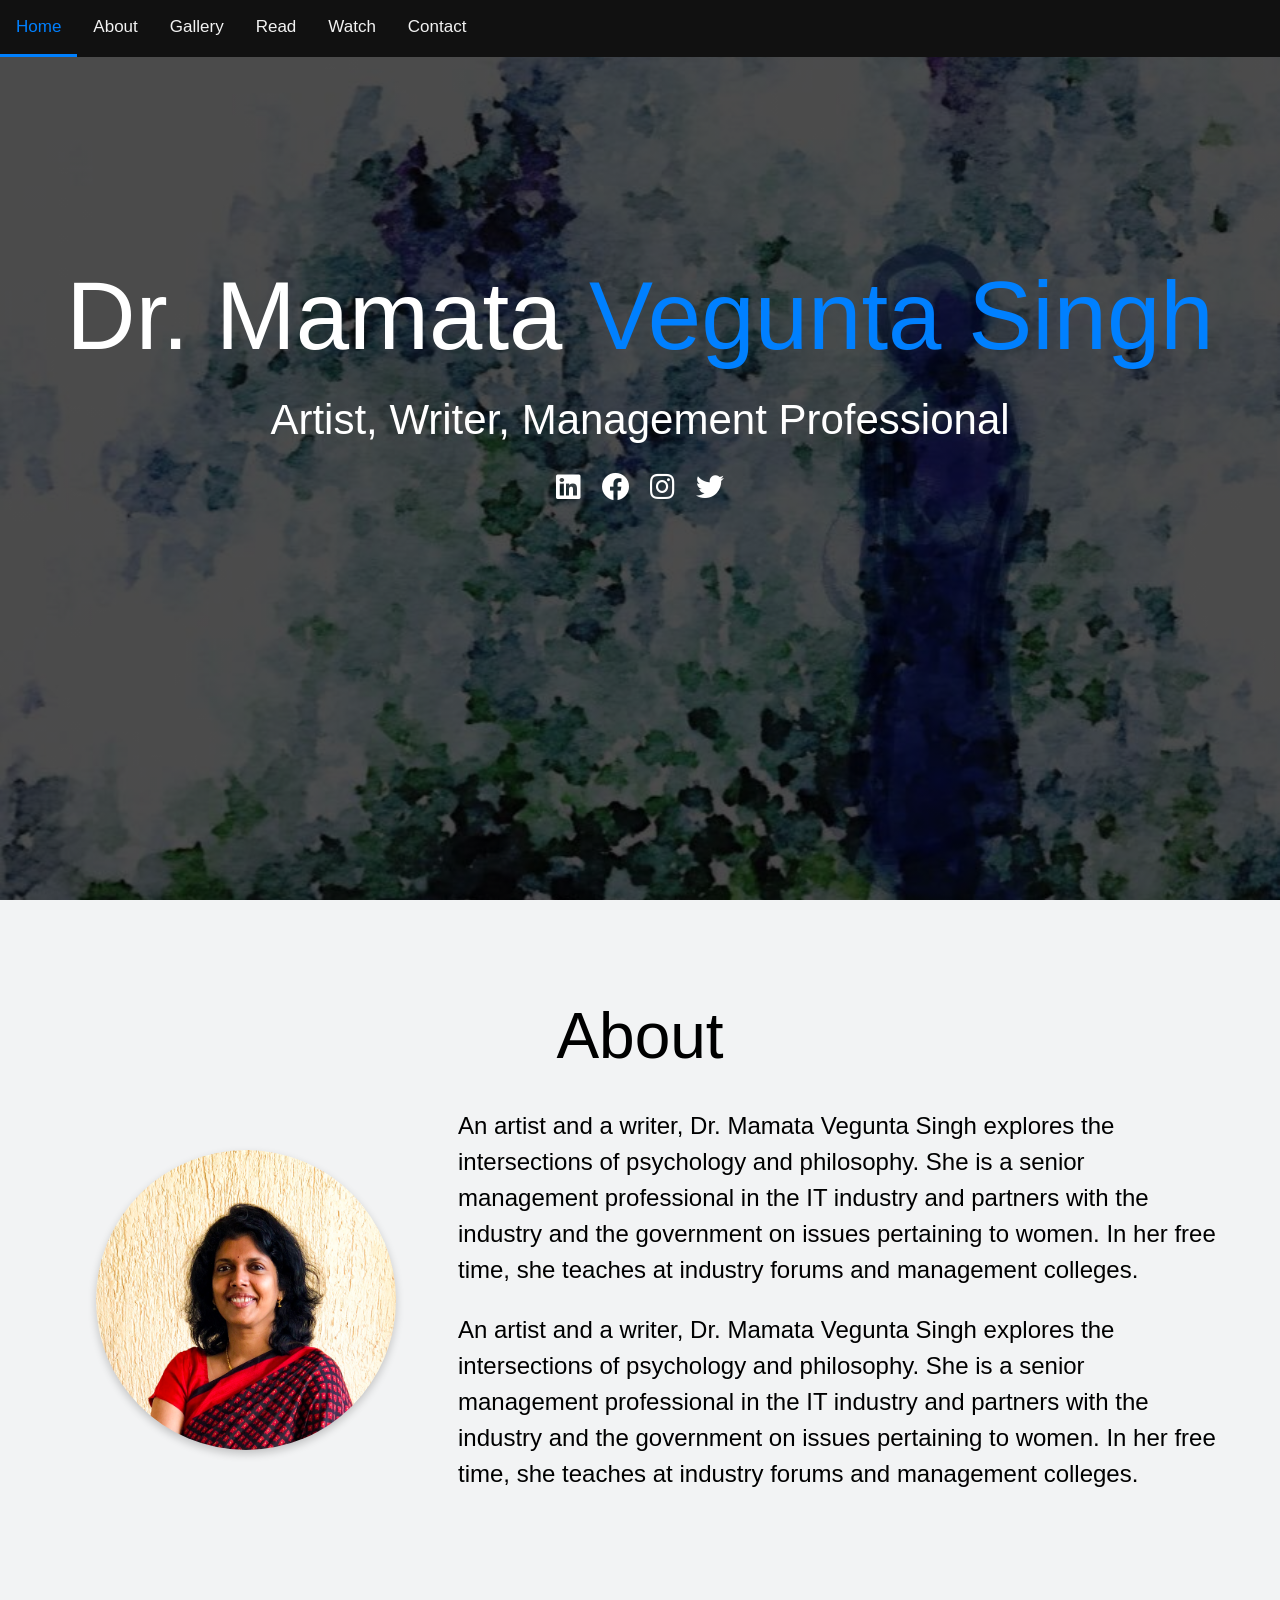
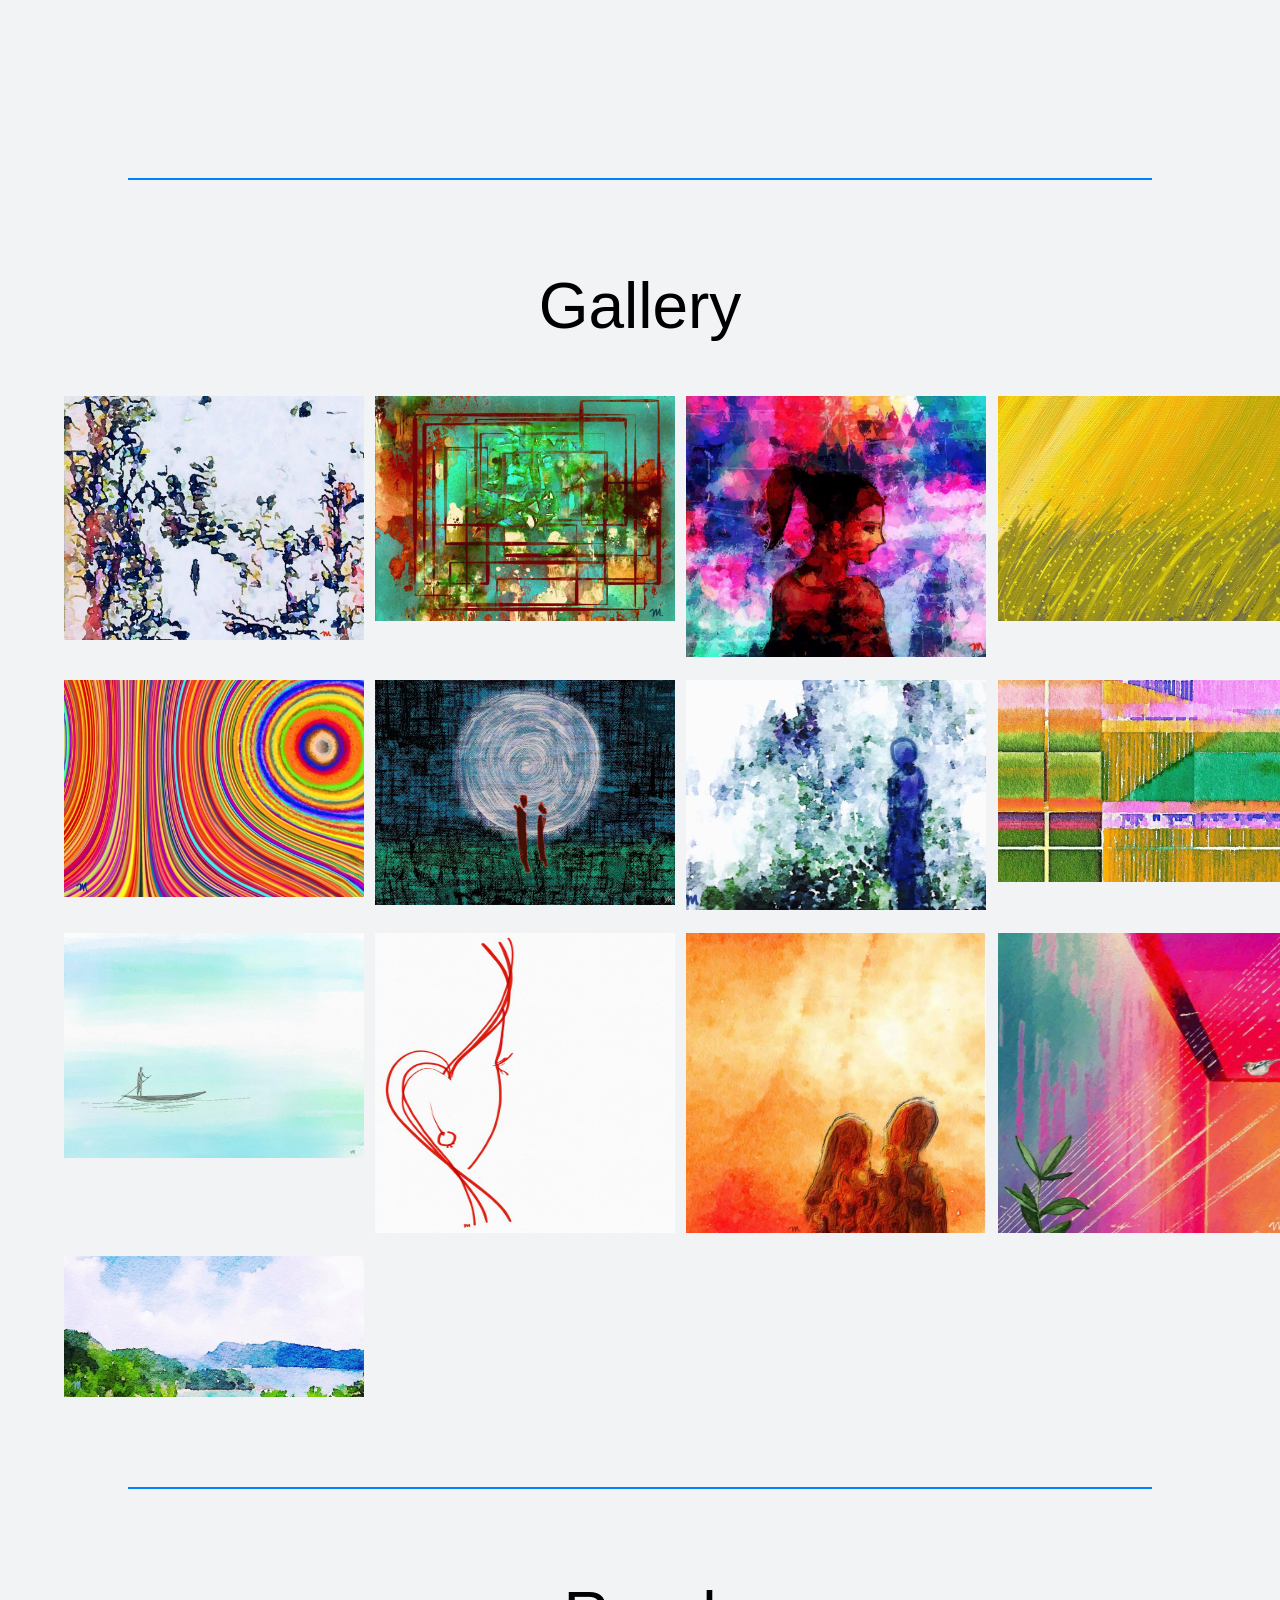
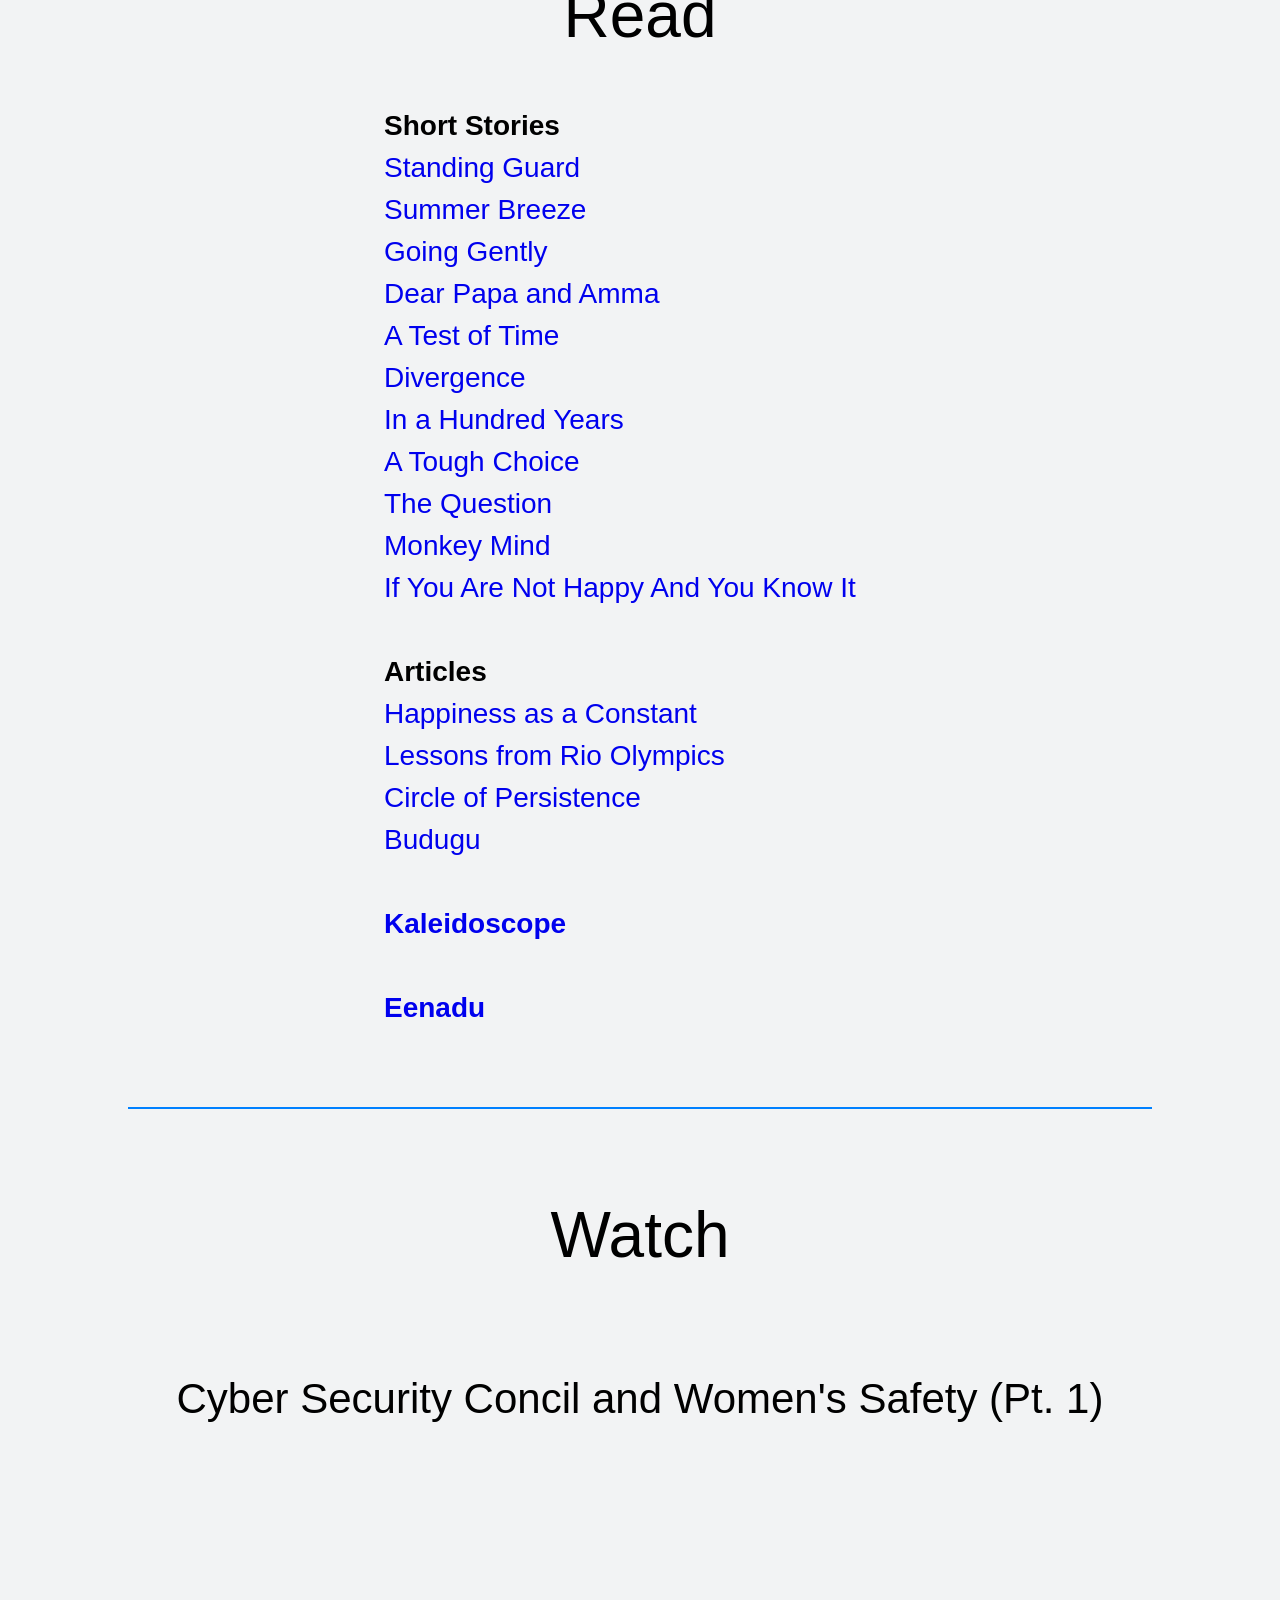
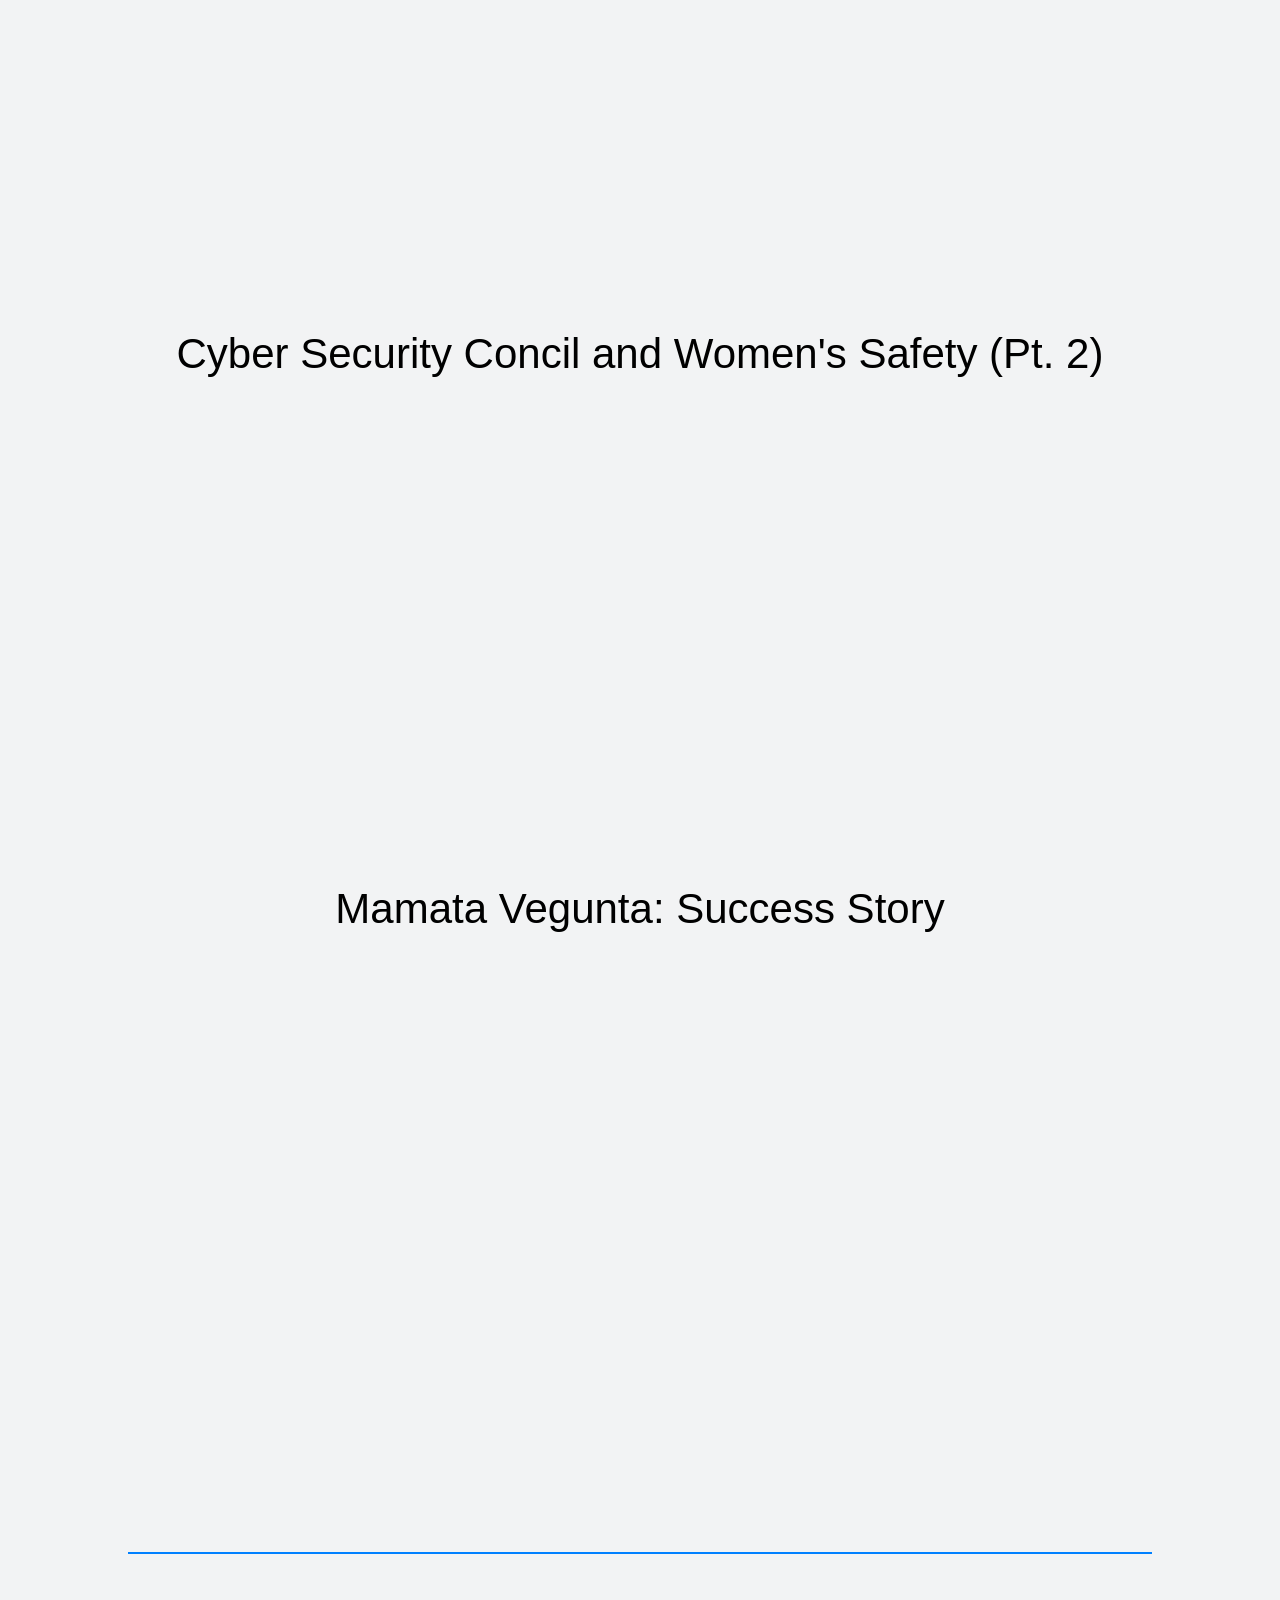
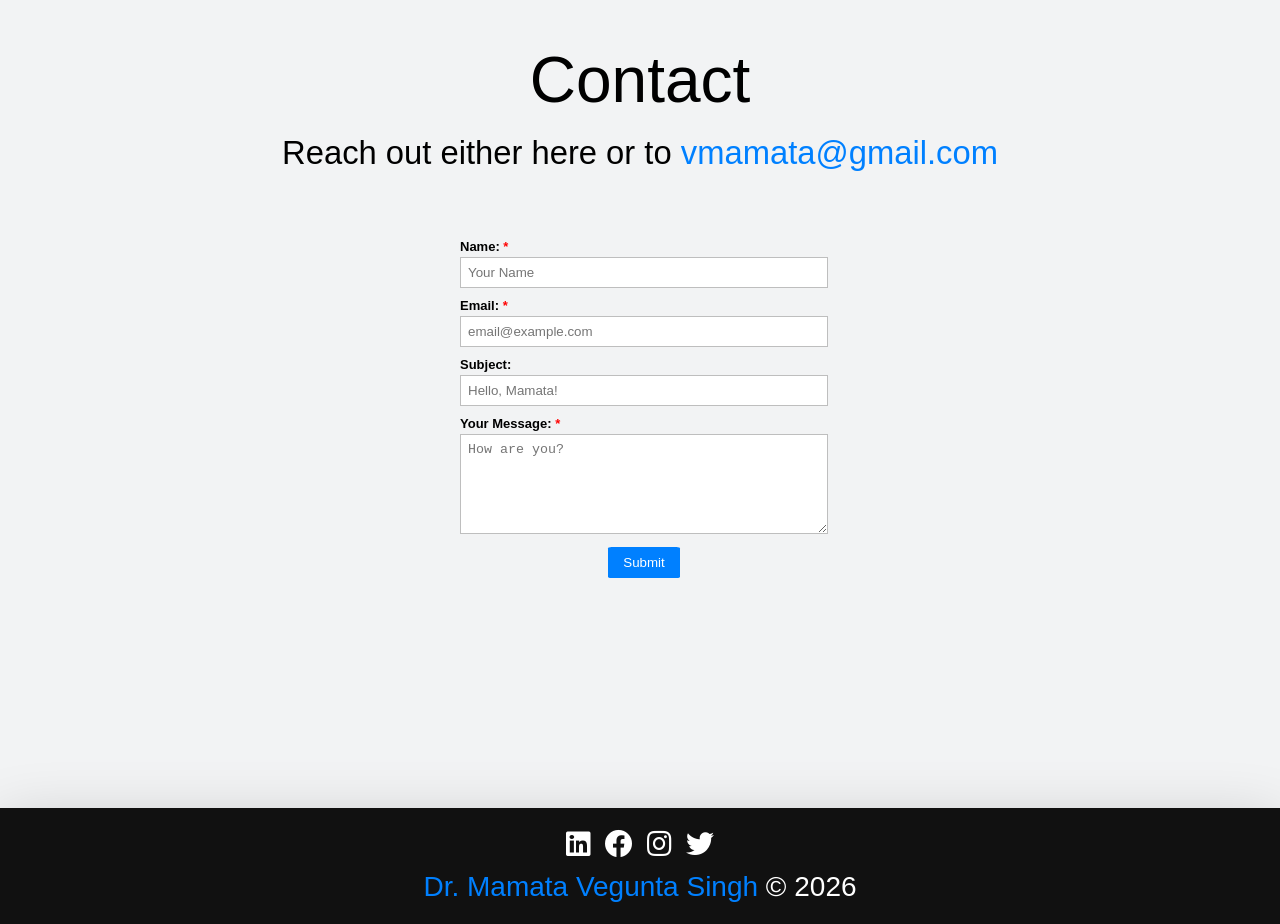
==== index.html @ 78299474 "Add files via upload" ====
<!DOCTYPE html>
<html lang="en" prefix="og: http://ogp.me/ns#">

<head>

  <meta charset="UTF-8">
  <meta name="viewport" content="width=device-width,height=device-height,initial-scale=1.0"/>
  <meta http-equiv="X-UA-Compatible" content="ie=edge">
  <link rel="stylesheet" href="https://use.fontawesome.com/releases/v5.2.0/css/all.css" integrity="sha384-hWVjflwFxL6sNzntih27bfxkr27PmbbK/iSvJ+a4+0owXq79v+lsFkW54bOGbiDQ"
    crossorigin="anonymous">
  <link rel="stylesheet" href="https://unpkg.com/aos@next/dist/aos.css" />
  <link rel="stylesheet" href="css/main.css">
  <link rel="icon" href="img/favicon/favicon.ico">
  <title>Dr. Mamata Vegunta Singh</title>

</head>

<body id="bg-img" onload="load()">
  <header id="main-navbar">
    <div id="navbar">
      <a href="#home" class="active">Home</a>
      <a href="#about">About</a>
      <a href="#gallery">Gallery</a>
      <a href="#read">Read</a>
      <a href="#watch">Watch</a>
      <a href="#contact">Contact</a>
    </div>
  </header>

  <!-- HOME -->

  <main data-aos="fade-in" id="home" class="major-section">
    
    <h1 class="lg-heading">
      <span class="white-color">Dr. Mamata</span>
      <span class="text-blue">Vegunta Singh</span>
    </h1>
    <h2 class="sm-heading">
      <span class="white-color">Artist, Writer, Management Professional</span><br>
    </h2>
    <div class="icons">
      <a href="https://www.linkedin.com/in/mamatavegunta/" target="_blank" >
        <i class="fab fa-linkedin fa-1x"></i>
      </a>
      <a href="https://www.facebook.com/MamataVSingh" target="_blank" >
        <i class="fab fa-facebook fa-1x"></i>
      </a>
      <a href="https://www.instagram.com/mamatavegunta/" target="_blank" >
        <i class="fab fa-instagram fa-1x"></i>
      </a>
      <a href="https://www.twitter.com/in/mamatavegunta/" target="_blank" >
        <i class="fab fa-twitter fa-1x"></i>
      </a>
    </div>
  </main>


  <br>
  <br>

  <!-- ABOUT -->

  <main id="about" class="major-section">
    <h1 data-aos="fade-in" class="md-heading">
      About
    </h1>
    <div data-aos="fade-right" class="about-info">
      <img src="img/face-image.JPG"  alt="John Doe" class="bio-image">

      <div data-aos="fade-right" class="bio">
        <p>An artist and a writer, Dr. Mamata Vegunta Singh explores the intersections of psychology and
          philosophy. She is a senior management professional in the IT industry and partners with the industry
          and the government on issues pertaining to women. In her free time, she teaches at industry forums
          and management colleges.
        </p>

        <p>An artist and a writer, Dr. Mamata Vegunta Singh explores the intersections of psychology and
          philosophy. She is a senior management professional in the IT industry and partners with the industry
          and the government on issues pertaining to women. In her free time, she teaches at industry forums
          and management colleges.
        </p>
      </div>

    </div>
  </main>

  <hr data-aos="slide-right" size="4" width="80%"/>
  
  <!-- GALLERY -->

  <main id="gallery" class="major-section">
    <h2 data-aos="fade-in" class="md-heading">Gallery</h2>
    
    <br>

    <div class="gallery">

      <div data-aos="fade-up" class="item">
        <a href="https://drive.google.com/open?id=1DIhQVBmRBgQmRJbN-KDzJz6UnIaxzGOJ" target="_blank">
          <div class="container">
            <img src="img/gallery/A Walk in the Woods.jpg" alt="Project" >
            <div class="overlay">
              <div class="text">A Walk in the Woods</div>
            </div>
          </div>
        </a>
      </div>

      <div data-aos="fade-up" class="item">
        <a href="https://drive.google.com/open?id=171Yfjg0kUOakL1_RDU4D1oYLKbRfVo4P" target="_blank">
          <div class="container">
            <img src="img/gallery/Exploration.jpg" alt="Project" >
            <div class="overlay">
              <div class="text">Exploration</div>
            </div>
          </div>
        </a>
      </div>

      <div data-aos="fade-up" class="item">
        <a href="https://drive.google.com/open?id=1uNHoMoiFikiG2cYAb23FVdyfiGPLzF3X" target="_blank">
          <div class="container">
            <img src="img/gallery/Girl.jpg" alt="Project" >
            <div class="overlay">
              <div class="text">Girl</div>
            </div>
          </div>
        </a>
      </div>


      <div data-aos="fade-up" class="item">
        <a href="https://drive.google.com/open?id=1BeQelhxghLdcFKqnket4tJa1GOugRxAY" target="_blank">
          <div class="container">
            <img src="img/gallery/Harvest.jpg" alt="Project" >
            <div class="overlay">
              <div class="text">Harvest</div>
            </div>
          </div>
        </a>
      </div>

      <div data-aos="fade-up" class="item">
        <a href="https://drive.google.com/open?id=1NftbPX3it-GFln5JFExscGfLG6IOMNhW" target="_blank">
          <div class="container">
            <img src="img/gallery/I contain Multitudes.jpg" alt="Project" >
            <div class="overlay">
              <div class="text">I Contain Multitudes</div>
            </div>
          </div>
        </a>
      </div>

      <div data-aos="fade-up" class="item">
        <a href="https://drive.google.com/open?id=1obfgbJjMM23A5bdMUCUkVPkzncvOOKAu" target="_blank">
          <div class="container">
            <img src="img/gallery/Letter to Infinity.jpg" alt="Project" >
            <div class="overlay">
              <div class="text">Letter to Infinity</div>
            </div>
          </div>
        </a>
      </div>

      <div data-aos="fade-up" class="item">
        <a href="https://drive.google.com/open?id=108klSULfDZoopa3tPjgxTqVg-NvhNc5h" target="_blank">
          <div class="container">
            <img src="img/gallery/Monsoon Raaga.jpg" alt="Project" >
            <div class="overlay">
              <div class="text">Monsoon Raaga</div>
            </div>
          </div>
        </a>
      </div>

      <div data-aos="fade-up" class="item">
        <a href="https://drive.google.com/open?id=1nVlTG3aOJVgiyRy4ZEuDRDlzpqFdknKQ" target="_blank">
          <div class="container">
            <img src="img/gallery/Perspectives.jpg" alt="Project" >
            <div class="overlay">
              <div class="text">Perspectives</div>
            </div>
          </div>
        </a>
      </div>
      
      <div data-aos="fade-up" class="item">
        <a href="https://drive.google.com/open?id=1lIOt9tSUBNXSw4MHakg5PTB8SYmQQlVf" target="_blank">
          <div class="container">
            <img src="img/gallery/Tranquility.jpg" alt="Project" >
            <div class="overlay">
              <div class="text">Tranquility</div>
            </div>
          </div>
        </a>
      </div>
      
      <div data-aos="fade-up" class="item">
        <a href="https://drive.google.com/open?id=1Iha6x5RWQQDfq64h51Fu8IbacggxXqn8" target="_blank">
          <div class="container">
            <img src="img/gallery/Less is More.jpg" height="300px" alt="Project" >
            <div class="overlay">
              <div class="text">Less is More</div>
            </div>
          </div>
        </a>
      </div>

      <div data-aos="fade-up" class="item">
        <a href="https://drive.google.com/open?id=1f0C_uHQy55udzehjd0UVq8hjgJwoaaAh" target="_blank">
          <div class="container">
            <img src="img/gallery/The Cosmos is Within Us.jpg" height="300px" alt="Project" >
            <div class="overlay">
              <div class="text">The Cosmos is Within Us</div>
            </div>
          </div>
        </a>
      </div>

      <div data-aos="fade-up" class="item">
        <a href="https://drive.google.com/open?id=1vvTAUpj07FoHnUh8Gny00thTzNEyis-s" target="_blank">
          <div class="container">
            <img src="img/gallery/To Each Her Home.jpg" height="300px" alt="Project" >
            <div class="overlay">
              <div class="text">To Each Her Home</div>
            </div>
          </div>
        </a>
      </div>

      <div data-aos="fade-up" class="item">
        <a href="https://drive.google.com/open?id=1bsVHcNigOU0nMvJH_LPLqzheOL5CCGND" target="_blank">
          <div class="container">
            <img src="img/gallery/Horizons Whisper.jpg" alt="Project" >
            <div class="overlay">
              <div class="text">Horizons Whisper</div>
            </div>
          </div>
        </a>
      </div>

    </div>
  </main>

  <hr data-aos="slide-right" size="4" width="80%"/>

  <!-- READ -->

  <main id="read" class="major-section">
    <h1 data-aos="fade-in" class="md-heading">Read</h1>
    
    <br>
    <b>Short Stories</b><br>
    <a href="https://magazine.saarangabooks.com/jan15-standing-guard/" style="text-decoration:none;" target="_blank">Standing Guard</a><br>
    <a href="https://magazine.saarangabooks.com/summer-breeze/" style="text-decoration:none;" target="_blank">Summer Breeze</a><br>
    <a href="https://magazine.saarangabooks.com/going-gently/" style="text-decoration:none;" target="_blank">Going Gently</a><br> 
    <a href="https://magazine.saarangabooks.com/dear-papa-and-amma/" style="text-decoration:none;" target="_blank">Dear Papa and Amma</a><br> 
    <a href="https://magazine.saarangabooks.com/a-test-of-time/" style="text-decoration:none;" target="_blank">A Test of Time</a><br>
    <a href="https://magazine.saarangabooks.com/divergence/" style="text-decoration:none;" target="_blank">Divergence</a><br>
    <a href="https://magazine.saarangabooks.com/in-a-hundred-years/" style="text-decoration:none;" target="_blank">In a Hundred Years</a><br> 
    <a href="https://magazine.saarangabooks.com/a-tough-choice/" style="text-decoration:none;" target="_blank">A Tough Choice</a><br>
    <a href="https://magazine.saarangabooks.com/the-question/" style="text-decoration:none;" target="_blank">The Question</a><br>
    <a href="https://magazine.saarangabooks.com/monkey-mind/" style="text-decoration:none;" target="_blank">Monkey Mind</a><br>
    <a href="https://magazine.saarangabooks.com/if-you-are-not-happy-and-you-know-it/" style="text-decoration:none;" target="_blank">If You Are Not Happy And You Know It</a><br>
    <br>

    <b>Articles</b><br>
    <a href="https://telanganatoday.com/happiness-as-a-constant" target="_blank">Happiness as a Constant</a><br>
    <a href="https://telanganatoday.com/lessons-from-rio-olympics" target="_blank">Lessons from Rio Olympics</a><br>
    <a href="https://www.linkedin.com/pulse/circle-persistence-mamata-vegunta/?fbclid=IwAR0C2kjxBHXehyrj1PKVOPmD0QyHR0JPc5D-iKPHspi4kYMkryYAzswJ1iU" target="_blank">Circle of Persistence</a><br>
    <a href="https://magazine.saarangabooks.com/budugu-about-a-boy-and-his-worldview/" target="_blank">Budugu</a><br>
    <br>
    <a href="https://magazine.saarangabooks.com/author/mamata/" target="_blank"><b>Kaleidoscope</b> </a><br>
    <br>
    <a href="https://drive.google.com/open?id=1LePbMn0H7Kv9L8N8JD31wEGFJh1LhO0M" target="_blank"><b>Eenadu</b></a><br>


    
  </main>

  <hr data-aos="slide-right" size="4" width="80%"/>
  
  <!-- WATCH -->

  <main id="watch" class="major-section">
    <h1 data-aos="fade-in" class="md-heading">Watch</h1>


    <!-- Next Video-->

    <br><br>
    <h2 class="sm-heading">Cyber Security Concil and Women's Safety (Pt. 1)</h2><br>

    <iframe src="https://www.youtube.com/embed/qsvguut2A6s" allowfullscreen="allowfullscreen"
        mozallowfullscreen="mozallowfullscreen" 
        msallowfullscreen="msallowfullscreen" 
        oallowfullscreen="oallowfullscreen" 
        webkitallowfullscreen="webkitallowfullscreen">
    </iframe>
    <br><br>
    <h2 class="sm-heading">Cyber Security Concil and Women's Safety (Pt. 2)</h2><br>

    <iframe src="https://www.youtube.com/embed/x-QyfGgeHVA" allowfullscreen="allowfullscreen"
        mozallowfullscreen="mozallowfullscreen" 
        msallowfullscreen="msallowfullscreen" 
        oallowfullscreen="oallowfullscreen" 
        webkitallowfullscreen="webkitallowfullscreen">
    </iframe>
    <br><br>
    <h2 class="sm-heading">Mamata Vegunta: Success Story</h2><br>

    <iframe src="https://www.youtube.com/embed/ULc02Syes2o" allowfullscreen="allowfullscreen"
        mozallowfullscreen="mozallowfullscreen" 
        msallowfullscreen="msallowfullscreen" 
        oallowfullscreen="oallowfullscreen" 
        webkitallowfullscreen="webkitallowfullscreen">
    </iframe>
    <br>
    <br><br>


   
  </main>

  <hr data-aos="slide-right" size="4" width="80%"/>
  
  <!-- CONTACT -->

  <main id="contact" class="major-section">
    <h1 data-aos="fade-in" class="md-heading">Contact</h1>
    <h3 data-aos="fade-in" class="sm-heading">
      Reach out either here or to <a href="mailto:vmamata@gmail.com"> <u style="color:var(--secondary-color);text-decoration:none;">vmamata@gmail.com</u></a>
    </h3>

    <form data-aos="fade-up" action="https://formspree.io/vmamata@gmail.com" method="POST">
      <ul class="form-style-1">
        <li><label>Name: <span class="required">*</span></label><input type="text" name="field1" class="field-long" placeholder="Your Name" required/></li>
        <li><label>Email: <span class="required">*</span></label>
        <input type="email" name="field3" class="field-long" placeholder="email@example.com" required/></li>
        <li><label>Subject: </label><input type="text" name="field1" class="field-long" placeholder="Hello, Mamata!" /></li>
        <li><label>Your Message: <span class="required">*</span></label>
        <textarea name="field5" id="field5" class="field-long field-textarea" placeholder="How are you?" required></textarea></li>
        <li><center><input type="submit" value="Submit"/></center></li>
      </ul>
    </form>

  </main>


  <footer class="footer">
    <div class="icons">
      <a href="https://www.linkedin.com/in/mamatavegunta/" target="_blank" >
        <i class="fab fa-linkedin fa-1x"></i>
      </a>
      <a href="https://www.facebook.com/MamataVSingh" target="_blank" >
        <i class="fab fa-facebook fa-1x"></i>
      </a>
      <a href="https://www.instagram.com/mamatavegunta/" target="_blank" >
        <i class="fab fa-instagram fa-1x"></i>
      </a>
      <a href="https://www.twitter.com/in/mamatavegunta/" target="_blank" >
        <i class="fab fa-twitter fa-1x"></i>
      </a>
    </div>
    <span class="text-blue sm-heading">Dr. Mamata Vegunta Singh</span> <span class="sm-heading">© <span id="current-year"></span> </span>
</footer>

<script src="js/main.js"></script>
<script src="https://unpkg.com/aos@next/dist/aos.js"></script>
<script>AOS.init();</script>
<script>
/*
There is a problem with Chrome that changes fonts on refresh
So a simple fix is to do a hard-refresh when the fonts are about to change
*/
function load() {
  
  //dynamically load the copy-right year at the footer
  document.getElementById("current-year").innerHTML = new Date().getFullYear();  
  
  if(window.location.href.endsWith("#!")) {
    window.location.href = window.location.href.substr(0, -2);
  }
  
  //allow the user to change the shade color, by adding ?colorName at end of URL
  if(window.location.href.indexOf("?") > -1) {
    var color = window.location.href.split("?")[1];
    if(color == "outrun") {
      document.documentElement.setAttribute('data-theme', 'outrun');
      document.getElementById("dark-mode-text").style.display = "none";
    }
    else {
      //get only the color in a situation like "?colorName#contact"
      color = color.split("#")[0] 
      //making sure it is a valid color
      var s = new Option().style;
      s.color = color;
      if(s.color == color){
        document.documentElement.style.setProperty('--secondary-color', color);
      }
    }
  }

  //to preserve animations on reload, make them hidden again
  var bars = document.getElementsByClassName("bar");
  for(var i = 0; i < bars.length; i++) {
    bars[i].classList.remove("bar");
    bars[i].classList.add("hidden");
  }

}

(function() {
  'use strict';

  var section = document.querySelectorAll(".major-section");
  var sections = {};
  var i = 0;

  Array.prototype.forEach.call(section, function(e) {
    sections[e.id] = e.offsetTop;
  });

  window.onscroll = function() {
    scroll();
    var scrollPosition = document.documentElement.scrollTop || document.body.scrollTop;
    scrollPosition += document.getElementById("navbar").offsetHeight * 2; //make the navbar light up earlier

    for (i in sections) {
      if (sections[i] <= scrollPosition) {
        document.querySelector('.active').setAttribute('class', ' ');
        document.querySelector('a[href*=' + i + ']').setAttribute('class', 'active');
      }
    }
  };
})();


AOS.init(); //initiate animations
AOS.init({
  once: true, //animations only happen once on loading page
  //mirror: true, //also keep animations when scrolling up
}); 

// Get the navbar
var navbar = document.getElementById("navbar");

// Get the offset position of the navbar
var sticky = navbar.offsetTop;

// Add the sticky class to the navbar when you reach its scroll position. Remove "sticky" when you leave the scroll position
function scroll() {
  if (window.pageYOffset >= sticky) {
    navbar.classList.add("sticky")
  } else {
    navbar.classList.remove("sticky");
  }
}

var currentlyNight = false;
function changeMode() {
  //change to morning
  if(currentlyNight) {
    document.documentElement.setAttribute('data-theme', 'light');
    document.getElementById("dark-mode-text").innerHTML = "🌙";
    currentlyNight = false;
  }
  //change to night
  else {
    document.documentElement.setAttribute('data-theme', 'dark');
    document.getElementById("dark-mode-text").innerHTML = "☀️";
    currentlyNight = true;
  }
}

function toggleJob(peekID, brightID) {
  var x = document.getElementById(peekID);
  var y = document.getElementById(brightID);
  //showing and hiding the extra information
  if (x.style.display === "none") {
    x.style.display = "block";
    var viewportWidth = window.innerWidth || document.documentElement.clientWidth;
    var numberOfJobs = document.querySelectorAll('.experience .item').length;
    var jobsPerRow = 4;
    //4 on each side, so only push down 1 and 5
    if(viewportWidth >= 1171) jobsPerRow = 4;
    //3 on each side, so push down 1, 2, 4, and 5 
    else if(viewportWidth >= 769) jobsPerRow = 3;
    //2 on each side, so push down 1, 2, 3, and 5
    else if(viewportWidth >= 501) jobsPerRow = 2;
    //1 on each side, so push down all
    else jobsPerRow = 1;
    var smallestAbove = Math.ceil(numberOfJobs / jobsPerRow) * jobsPerRow;  
    var pattern = jobsPerRow - smallestAbove + numberOfJobs; 
    //go through all the project IDs (starts at 1), and make the first "pattern" to relative
    //and then skip over (projectsPerRow - pattern) steps
    var row = 0;
    for(var i = 1; i <= numberOfJobs; i += jobsPerRow) {
      for(var j = i; j <= (row * jobsPerRow) + pattern; j++) {
        if(peekID == "exp"+j) {
          x.style.position = "relative";
        }
      }
      row++;
    }

  } else {
    x.style.display = "none";
  }
  //turning the "Learn More" button bright and dark
  if (y.className === "btn-dark") {
    y.className = "btn-clicked";
  } else {
    y.className = "btn-dark";
  }
  AOS.refresh();
}

// to toggle projects
function toggle(showID, learnID) {
  var x = document.getElementById(showID);
  var y = document.getElementById(learnID);
  //showing and hiding the extra information
  if (x.style.display === "none") {
    x.style.display = "block";
    //based on the size of the browser, determine which ones to push down
    var viewportWidth = window.innerWidth || document.documentElement.clientWidth;
    var numberOfProjects = document.querySelectorAll('.projects .item').length;
    var projectsPerRow = 4;
    //4 on each side, so only push down 1 and 5
    if(viewportWidth >= 1171) projectsPerRow = 4;
    //3 on each side, so push down 1, 2, 4, and 5 
    else if(viewportWidth >= 769) projectsPerRow = 3;
    //2 on each side, so push down 1, 2, 3, and 5
    else if(viewportWidth >= 501) projectsPerRow = 2;
    //1 on each side, so push down all
    else projectsPerRow = 1;
    var smallestAbove = Math.ceil(numberOfProjects / projectsPerRow) * projectsPerRow;
    var pattern = projectsPerRow - smallestAbove + numberOfProjects;
    //go through all the project IDs (starts at 1), and make the first "pattern" to relative
    //and then skip over (projectsPerRow - pattern) steps
    var row = 0;
    for(var i = 1; i <= numberOfProjects; i += projectsPerRow) {
      for(var j = i; j <= (row * projectsPerRow) + pattern; j++) {
        if(showID == "proj"+j) {
          x.style.position = "relative";
        }
      }
      row++;
    }

  } else {
    x.style.display = "none";
  }
  //turning the "Learn More" button bright and dark
  if (y.className === "btn-dark") {
    y.className = "btn-clicked";
  } else {
    y.className = "btn-dark";
  }
  AOS.refresh();
}

</script>

</body>

</html>
---- css/main.css ----
:root {
  --primary-color: #302AE6;
  --secondary-color: #0080FF; 
  --darker-secondary-color: rgb(0, 70, 255);
  --font-color: #000;
  --bg-color: #F2F3F4;
  --heading-color: #000;
  --navbar-background: #111;
  --button-border-color: none;
  --dropdown-color: #fff;
  --bar-background: #DDD;
  /* nightlight which is only highlighted in dark mode */
  --nightlight-color: rgb(0,0,0,0.2);
  --skills-bar-color: linear-gradient(to right, #3498db ,  #3498db);
  --skills-bar-color-hover: linear-gradient(to right, var(--primary-color), var(--secondary-color));
}

[data-theme="dark"] {
  --primary-color: #302AE6;
  --secondary-color: #0080FF;
  --font-color: #fff;
  --bg-color: #232b2b;
  --heading-color: #e1e1ff;
  --navbar-background: #111;
  --button-border-color: 0.5px solid #e1e1ff;
  --dropdown-color: #000;
  --bar-background: #222;
  --nightlight-color: var(--secondary-color);
  --skills-bar-color: linear-gradient(to right, #3498db, #3498db);
  --skills-bar-color-hover: linear-gradient(to right, var(--primary-color), var(--secondary-color));
}

[data-theme="outrun"] {
  --primary-color: #36CDC4;
  --secondary-color: #FF1690;
  --font-color: #fff;
  --bg-color: #1C0658;
  --heading-color: #36CDC4;
  --navbar-background: #5C2686;
  --button-border-color: 0.5px solid #36CDC4;
  --dropdown-color: rgb(65, 0, 114); /* cards in About section & dropdown */
  --bar-background: #5C2686;
  --nightlight-color: var(--secondary-color);
  --skills-bar-color: linear-gradient(to right, #36CDC4, #FF1690);
  --skills-bar-color-hover: linear-gradient(to right, #5C2686, #FF1690);
}

.menu-btn {
  position: absolute;
  z-index: 3;
  right: 35px;
  top: 35px;
  cursor: pointer;
  transition: all 0.5s ease-out; }
.menu-btn .btn-line {
  width: 28px;
  height: 3px;
  margin: 0 0 5px 0;
  background: var(--bg-color);
  transition: all 0.5s ease-out; }
.menu-btn.close {
  transform: rotate(180deg); }
.menu-btn.close .btn-line:nth-child(1) {
  transform: rotate(45deg) translate(5px, 5px); }
.menu-btn.close .btn-line:nth-child(2) {
  opacity: 0; }
.menu-btn.close .btn-line:nth-child(3) {
  transform: rotate(-45deg) translate(7px, -6px); }

.menu {
  position: fixed;
  top: 0;
  width: 100%;
  opacity: 0.96;
  visibility: hidden; }
.menu.show {
  visibility: visible; }
.menu-branding, .menu-nav {
  display: flex;
  flex-flow: column wrap;
  align-items: center;
  justify-content: center;
  float: left;
  width: 50%;
  height: 100vh;
  overflow: hidden; }
.menu-nav {
  margin: 0;
  padding: 0;
  background: #373737;
  list-style: none;
  transform: translate3d(0, -100%, 0);
  transition: all 0.5s ease-out; }
.menu-nav.show {
  transform: translate3d(0, 0, 0); }
.menu-branding {
  background: #000;
  transform: translate3d(0, 100%, 0);
  transition: all 0.5s ease-out; }
.menu-branding.show {
  transform: translate3d(0, 0, 0); }
.menu-branding .portrait {
  width: 240px;
  height: 250px;
  border-radius: 35%;
  border: solid 3px var(--main-bg-color); }
.menu .nav-item {
  transform: translate3d(600px, 0, 0);
  transition: all 0.5s ease-out; }
.menu .nav-item.show {
  transform: translate3d(0, 0, 0); }
.menu .nav-item.current > a {
  color: var(--secondary-color);; } 
.menu .nav-link {
  display: inline-block;
  position: relative;
  font-size: 30px;
  text-transform: uppercase;
  padding: 1rem 0;
  font-weight: 300;
  color: #fff;
  text-decoration: none;
  transition: all 0.5s ease-out; }
.menu .nav-link:hover {
  color: var(--secondary-color); }

.nav-item:nth-child(1) {
  transition-delay: 0.05s; }

.nav-item:nth-child(2) {
  transition-delay: 0.1s; }

.nav-item:nth-child(3) {
  transition-delay: 0.15s; }

.nav-item:nth-child(4) {
  transition-delay: 0.2s; }

.nav-item:nth-child(5) {
  transition-delay: 0.25s; }

.nav-item:nth-child(6) {
  transition-delay: 0.3s; }

* {
  box-sizing: border-box; }

hr {
  border: 0.5px solid var(--secondary-color);
}

body {
  background: var(--bg-color);
  color: var(--font-color);
  height: 100%;
  margin: 0;
  font-family: 'Segoe UI', Tahoma, Geneva, Verdana, sans-serif;
  line-height: 1.5; }
body#bg-img {
  /*background: url(../img/moon.jpg); */
  background-attachment: fixed;
  background-size: cover; }
body#bg-img:after {
  content: '';
  position: absolute;
  top: 0;
  right: 0;
  width: 100%;
  height: 100%;
  z-index: -1;
  background: linear-gradient( rgba(0, 0, 0, 0.7), rgba(0, 0, 0, 0.7) ), url(../img/gallery/Monsoon\ Raaga.jpg); /* HOME COLOR */
  background-attachment: fixed;
  background-size: cover; } 

h1, h2, h3 {
  margin: 0;
  align-content: center;
  text-align: center;
  font-weight: 400; }
h1.lg-heading, h2.lg-heading, h3.lg-heading {
  font-size: 6rem; }
h1.md-heading, h2.md-heading, h3.md-heading {
  font-size: 4rem; }
h1.sm-heading, h3.sm-heading {
  margin-bottom: 2rem;
  /* padding: 0.2rem 1rem; */
  background: rgba(73, 73, 73, 0); }

h2.sm-heading  {
  margin-bottom: 1rem;
  /* padding: 0.2rem 1rem; */
  background: rgba(73, 73, 73, 0); }

a {
  text-decoration: none; }

header {
  position: fixed;
  z-index: 2;
  width: 100%; }

.gold-color {
  color: #eece1a; }

.text-blue {
  color: var(--secondary-color);
}

.purple-color {
  color: #AE8DFF;
}

.green-color {
  color: #00A86B;
}

.white-color {
  color: #fff;
}

.red-color {
  color: rgb(255, 0, 0);
}

iframe {
  width: 700px;
  height: 350px;
  margin: 0 auto;
  display: block;
  border: none;
}

main {
  padding: 4rem;
  min-height: calc(100vh - 60px); }
main .icons {
  align-content: center;
  text-align: center;
  margin-top: 1rem;
  color: white;
}
main .icons a {
  padding: 0.4rem;
  color: #fff;
}
main .icons a:hover {
  color: var(--secondary-color);
  transition: all 0.5s ease-out; }
main#home {
  overflow: hidden; }
main#home h1 {
  margin-top: 20vh; }

.about-info {
  display: grid;
  grid-gap: 30px;
  grid-template-areas: 'bioimage bio bio';
  grid-template-columns: repeat(3, 1fr); }
.about-info .bio-image {
  grid-area: bioimage;
  margin: auto;
  width: 300px;
  height: 300px;
  border-radius: 50%; 
  box-shadow: 0 4px 8px 0 rgba(0,0,0,0.2);
  transition: 0.3s;
  background-color: var(--dropdown-color);}
.about-info .bio-image:hover {
  box-shadow: 0 8px 16px 0 var(--nightlight-color);
}
  .about-info .bio {
  grid-area: bio;
  font-size: 1.5rem; }

.gallery {
  display: grid;
  grid-gap: 0.7rem;
  grid-template-columns: repeat(4, 1fr); }
.gallery img {
  width: 300px;
}
.gallery img:hover {
  opacity: 0.5;
  border-color: var(--secondary-color);
  transition: all 0.5s ease-out; }
.gallery .job-1 {
  grid-area: job1; }
.gallery .job-2 {
  grid-area: job2; }
.gallery .job-3 {
  grid-area: job3; }
.gallery .job {
  background: var(--dropdown-color);
  opacity: 0.9;
  position: absolute;
  font-size: 20px;
  width: 300px; /* 360px; */
  padding: 0.5rem;
  border-bottom: var(--secondary-color) 5px solid;  }

.gallery .btn-dark {
  background: black;
  width: 300px;
  color: #fff; 
  cursor: pointer;
  font-size: 21px;
  text-align: center;
  border: var(--button-border-color);
}
  
.gallery  .btn-light {
  background: #c4c4c4;
  width: 300px;
  color: #333;
  cursor: pointer;
  font-size: 21px;
  text-align: center }
  
.gallery  .btn-clicked {
  background: var(--secondary-color);;
  width: 300px;
  color: #fff;
  cursor: pointer;
  font-size: 21px;
  text-align: center; 
}
    
#read {
  margin: auto;
  width: 50%;
}

.boxes {
  display: flex;
  flex-wrap: wrap;
  justify-content: space-evenly;
  align-items: center;  
  margin-top: 1rem; }
.boxes div {
  font-size: 2rem;
  border: 3px var(--secondary-color) solid;
  padding: 1.5rem 2.5rem;
  margin-bottom: 3rem;
  background: white;
  transition: all 0.5s ease-out; }
.boxes div:hover {
  padding: 0.5rem 1.5rem;
  background: var(--secondary-color);
  color: white; }
.boxes div:hover span {
  color: white; }

.btn, .btn-dark, .btn-light, .btn-clicked {
  display: block;
  padding: 0.5rem 1rem;
  border: 0;
  margin-bottom: 0.3rem;
  border: var(--button-border-color);
 }
.btn:hover, .btn-dark:hover, .btn-light:hover {
  background: var(--secondary-color);;
  color: white;
  border: var(--button-border-color);
 }

.btn-dark {
  background: black;
  color: #fff; 
  text-align: center;
  transition: 0.3s;
  border: var(--button-border-color);
}

.btn-light {
  background: #c4c4c4;
  color: #333;
  text-align: center }

.btn-clicked {
  background: var(--secondary-color);
  color: #fff;
  text-align: center;
}

.footer {
  text-align: center;
  padding: 1rem;
  background: #111;
  color: #fff;
  box-shadow: 0 16px 64px 0 var(--nightlight-color);
}

.footer .icons a {
  padding: 0.2rem; 
  color: #fff;}
.footer .icons a:hover {
  color: var(--secondary-color);;
  transition: all 0.5s ease-out; }

html {
  scroll-behavior: smooth;
}
  
.container {
  position: relative;
  /* grid-template-columns: repeat(4, 1fr);  */
}
  
.overlay {
  position: absolute;
  top: 0;
  bottom: 0;
  left: 0;
  right: 0;
  opacity: 0;
  transition: .5s ease;
  background-color: var(--bg-color);
}
  
.container:hover .overlay {
  opacity: 0.8;
}
  
.text {
  color: black;
	font-weight: bold;
  font-size: 25px;
  position: absolute;
  top: 50%;
  left: 45%;
  -webkit-transform: translate(-50%, -50%);
  -ms-transform: translate(-50%, -50%);
  transform: translate(-50%, -50%);
  text-align: center;
}
  
body {
  margin: 0;
  font-size: 28px;
}
      
.header {
  background-color: #f1f1f1;
  padding: 30px;
  text-align: center;
}
      
#navbar {
  overflow: hidden;
  background-color: var(--navbar-background); /* #333; */ 
}
      
#navbar a {
  float: left;
  display: block;
  color: #f2f2f2;
  text-align: center;
  padding: 14px 16px;
  text-decoration: none;
  font-size: 17px; }
      
#navbar a:hover {
  color: var(--secondary-color);; }
      
#navbar a.active {
  color: var(--secondary-color);;
  border-bottom: 3px solid var(--secondary-color); }

#navbar button {
  background: var(--navbar-background);
  border-color: var(--heading-color);
  float: right;
  margin-top: 1%;
  cursor: pointer;
}
      
.content {
  padding: 16px; }
      
.sticky {
  position: fixed;
  top: 0;
  width: 100%; }
      
.sticky + .content {
  padding-top: 60px; }

      
.form-style-1 {
	margin:10px auto;
	max-width: 400px;
	padding: 20px 12px 10px 20px;
  	font: 13px 'Segoe UI', Tahoma, Geneva, Verdana, sans-serif;
}
.form-style-1 li {
	padding: 0;
	display: block;
	list-style: none;
	margin: 10px 0 0 0;
}
.form-style-1 label{
	margin:0 0 3px 0;
	padding:0px;
	display:block;
	font-weight: bold;
}
.form-style-1 input[type=text], 
.form-style-1 input[type=date],
.form-style-1 input[type=datetime],
.form-style-1 input[type=number],
.form-style-1 input[type=search],
.form-style-1 input[type=time],
.form-style-1 input[type=url],
.form-style-1 input[type=email],
textarea, 
select{
	box-sizing: border-box;
	-webkit-box-sizing: border-box;
	-moz-box-sizing: border-box;
	border:1px solid #BEBEBE;
	padding: 7px;
	margin:0px;
	-webkit-transition: all 0.30s ease-in-out;
	-moz-transition: all 0.30s ease-in-out;
	-ms-transition: all 0.30s ease-in-out;
	-o-transition: all 0.30s ease-in-out;
	outline: none;	
}
.form-style-1 input[type=text]:focus, 
.form-style-1 input[type=date]:focus,
.form-style-1 input[type=datetime]:focus,
.form-style-1 input[type=number]:focus,
.form-style-1 input[type=search]:focus,
.form-style-1 input[type=time]:focus,
.form-style-1 input[type=url]:focus,
.form-style-1 input[type=email]:focus,
.form-style-1 textarea:focus, 
.form-style-1 select:focus{
	-moz-box-shadow: 0 0 8px var(--secondary-color);;
	-webkit-box-shadow: 0 0 8px var(--secondary-color);;
	box-shadow: 0 0 8px var(--secondary-color);;
	border: 1px solid var(--secondary-color);;
}
.form-style-1 .field-divided{
	width: 49%;
}

.form-style-1 .field-long{
	width: 100%;
}
.form-style-1 .field-select{
	width: 100%;
}
.form-style-1 .field-textarea{
	height: 100px;
}
.form-style-1 input[type=submit], .form-style-1 input[type=button]{
  background: var(--secondary-color);
  border-radius: 5%;
  padding: 8px 15px 8px 15px;
  font-family: 'Segoe UI', Tahoma, Geneva, Verdana, sans-serif;
  cursor: pointer; 
  border: none;
  color: #fff;
  transition: 0.3s;
}
.form-style-1 input[type=submit]:hover, .form-style-1 input[type=button]:hover{
  background: var(--darker-secondary-color);
  border-radius: 5%;
  text-align: center;
  align-content: center;
  font-family: 'Segoe UI', Tahoma, Geneva, Verdana, sans-serif;
  cursor: pointer; 
  box-shadow: none;
  border: none;
  -moz-box-shadow:none;
  -webkit-box-shadow:none;
  transition: 0.3s;
}
.form-style-1 .required{
	color:red;
}
      
@media screen and (min-width: 1171px) {
  .container {
    grid-template-columns: repeat(4, 1fr); }
  .gallery {
    grid-template-columns: repeat(4, 1fr); }
}

@media screen and (min-width: 769px) and (max-width: 1170px) {
  .container {
    grid-template-columns: repeat(3, 1fr); }
  .gallery {
    grid-template-columns: repeat(3, 1fr); }
  body#bg-img:after {
    content: '';
    position: absolute;
    top: 0;
    right: 0;
    width: 100%;
    height: 100%;
    z-index: -1;
    background: linear-gradient( rgba(0, 0, 0, 0.7), rgba(0, 0, 0, 0.7) ), url(../img/gallery/Monsoon\ Raaga.jpg); /* HOME COLOR */
    background-attachment: scroll;
    background-size: cover; 
  }
}


@media screen and (min-width: 501px) and (max-width: 768px) {
  main {
    align-items: center;
    text-align: center; }
  main .lg-heading {
    line-height: 1;
    margin-bottom: 1rem; }
  main .sm-heading {
    font-size: 1rem;
  }
  ul.menu-nav,
  div.menu-branding {
    float: none;
    width: 100%;
    min-height: 0; }
    ul.menu-nav.show,
    div.menu-branding.show {
      transform: translate3d(0, 0, 0); }
  .menu-nav {
    height: 75vh;
    transform: translate3d(-100%, 0, 0);
    font-size: 24px; }
  .menu-branding {
    height: 25vh;
    transform: translate3d(100%, 0, 0); }
  .menu-branding .portrait {
    width: 150px;
    height: 150px; }
  .about-info {
    position: relative;
    right: 10%;
    grid-template-areas: 'bioimage' 'bio';
    grid-template-columns: 1fr; }
  body#bg-img:after {
    content: '';
    position: absolute;
    top: 0;
    right: 0;
    width: 100%;
    height: 100%;
    z-index: -1;
    background: linear-gradient( rgba(0, 0, 0, 0.7), rgba(0, 0, 0, 0.7) ), url(../img/gallery/Monsoon\ Raaga.jpg); /* HOME COLOR */
    background-attachment: scroll;
    background-size: cover; 
  }
  #read {
    margin: auto;
    width: 100%;
  }
  .container {
    grid-template-columns: repeat(2, 1fr);
    max-width: 100%;
    height: auto; }
  .gallery {
    grid-template-columns: repeat(2, 1fr);
    max-width: 100%;
    height: auto;
   }
}

@media screen and (min-width: 377px) and (max-width: 500px) {
  main {
    align-items: center;
    text-align: center; }
  main#home h1 {
    margin-top: 20vh; 
    font-size: 2rem;
  }
  main .sm-heading {
    font-size: 1rem;
  }
  ul.menu-nav, div.menu-branding {
    float: none;
    width: 100%;
    min-height: 0; }
  .menu-branding .portrait {
    width: 150px;
    height: 150px; }
  .about-info {
    position: relative;
    right: 10%;
    grid-template-areas: 'bioimage' 'bio';
    grid-template-columns: 1fr; }
  iframe {    
    position: relative;
    right: 10%;
    width: 400px;
    height: 200px;
  }
  body#bg-img:after {
    content: '';
    position: absolute;
    top: 0;
    right: 0;
    width: 100%;
    height: 100%;
    z-index: -1;
    background: linear-gradient( rgba(0, 0, 0, 0.7), rgba(0, 0, 0, 0.7) ), url(../img/gallery/Monsoon\ Raaga.jpg); /* HOME COLOR */
    background-attachment: scroll;
    background-size: cover; 
  }
  #read {
    margin: auto;
    width: 100%;
  }
  .container {
    grid-template-columns: repeat(1, 1fr);
    max-width: 100%;
    height: auto; }
  .gallery {
    grid-template-columns: repeat(1, 1fr);
    position: relative;
    right: 24px;
    max-width: 100%;
    height: auto;
   }
  #navbar a {
    padding: 9px;
    font-size: 9px;
  }
}

@media screen and (max-width: 376px) {
  main {
    align-items: center;
    text-align: center; }
  main .sm-heading {
    font-size: 1rem;
  }
  main#home h1 {
    margin-top: 20vh; 
    font-size: 2rem;
  }
  ul.menu-nav, div.menu-branding {
    float: none;
    width: 100%;
    min-height: 0; }
  .menu-branding .portrait {
    width: 150px;
    height: 150px; }
  .about-info {
    position: relative;
    right: 10%;
    grid-template-areas: 'bioimage' 'bio';
    grid-template-columns: 1fr; }
  iframe {
    position: relative;
    right: 10%;
    width: 300px;
    height: 150px;
  }
  body#bg-img:after {
    content: '';
    position: absolute;
    top: 0;
    right: 0;
    width: 100%;
    height: 100%;
    z-index: -1;
    background: linear-gradient( rgba(0, 0, 0, 0.7), rgba(0, 0, 0, 0.7) ), url(../img/gallery/Monsoon\ Raaga.jpg); /* HOME COLOR */
    background-attachment: scroll;
    background-size: cover; 
  }
  .education {
    grid-template-areas: 'bioimage' 'bio' 'job1' 'job2' 'job3';
    grid-template-columns: 1fr; }
  #read {
    margin: auto;
    width: 100%;
  }
  .container {
    grid-template-columns: repeat(1, 1fr);
    max-width: 100%;
    height: auto; }
  .gallery {
    grid-template-columns: repeat(1, 1fr);
    position: relative;
    max-width: 100%;
    height: auto;
    right: 24px;
   }
  .skills {
    grid-template-columns: repeat(1, 1fr); 
    position: relative;
  }
  .bar {
    font-size: 0.75rem;
  }
  #navbar a {
    padding: 7px;
    font-size: 7px;
  }
}
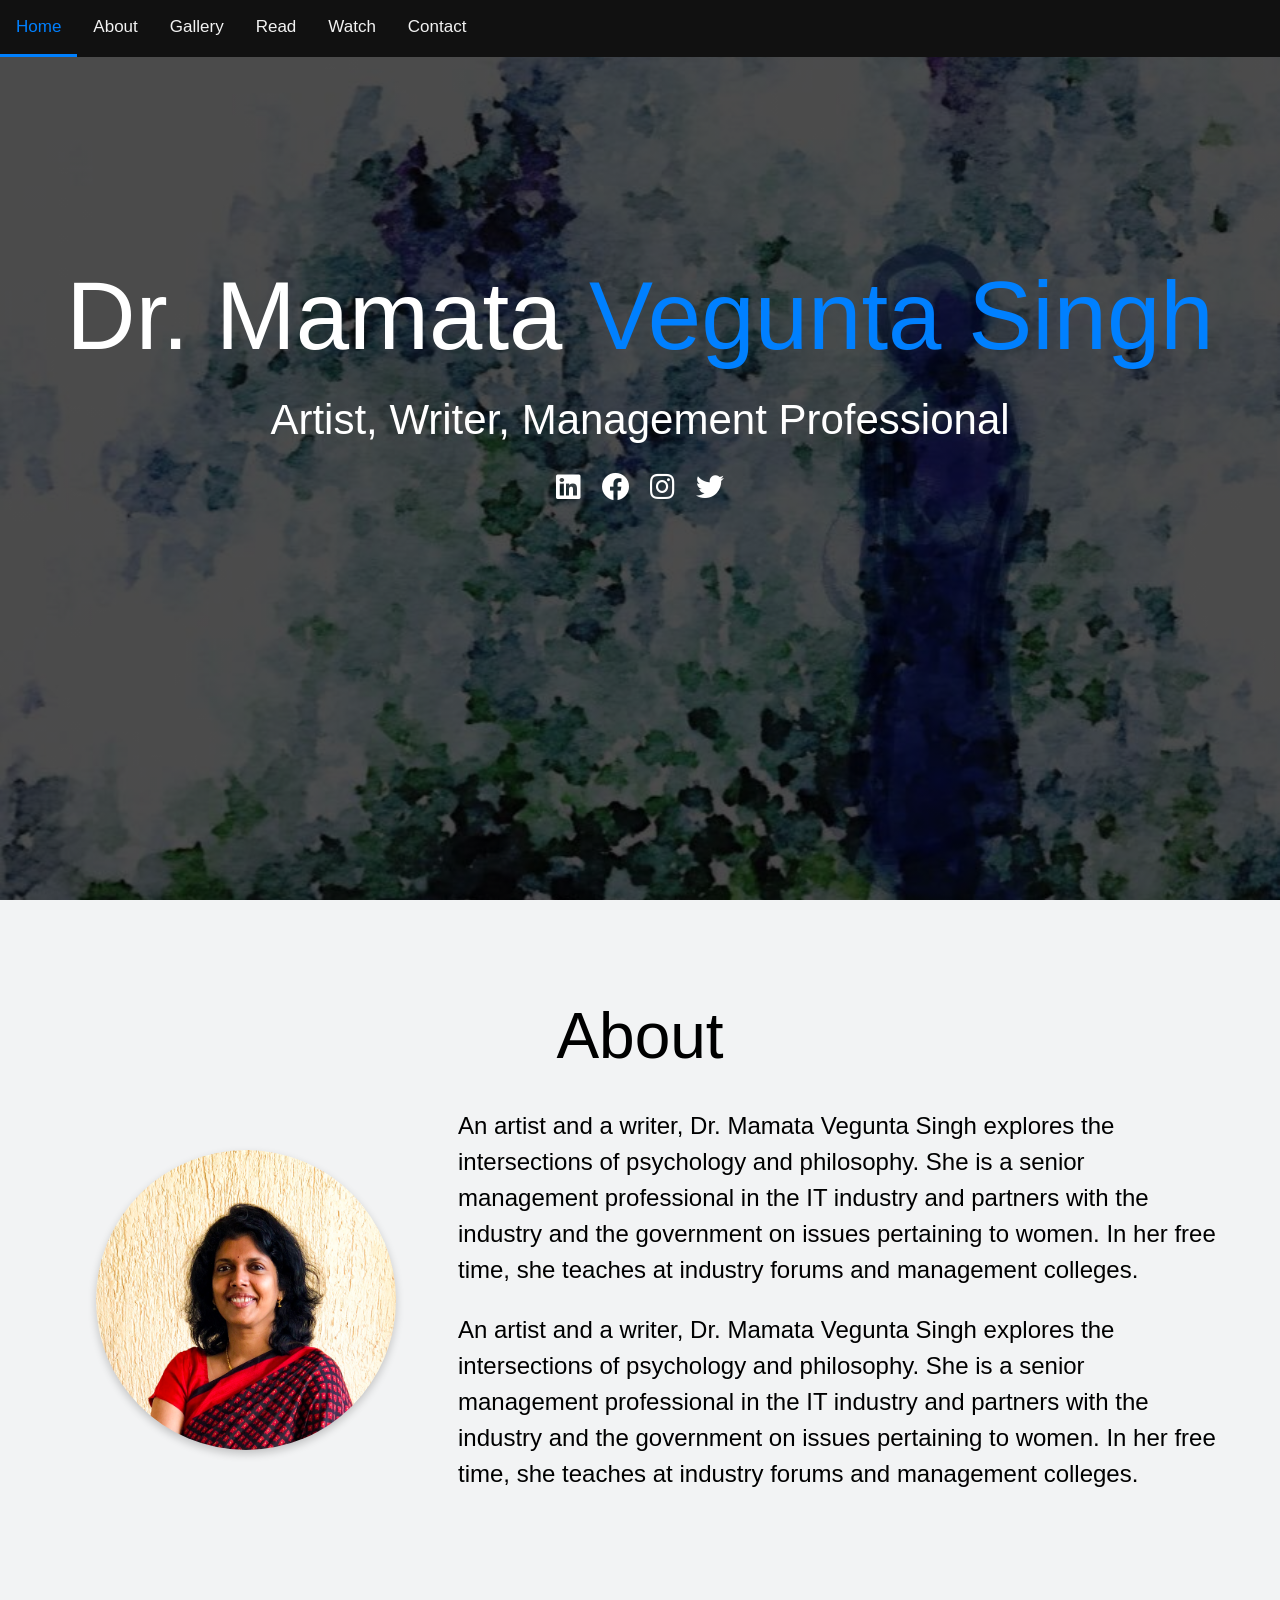
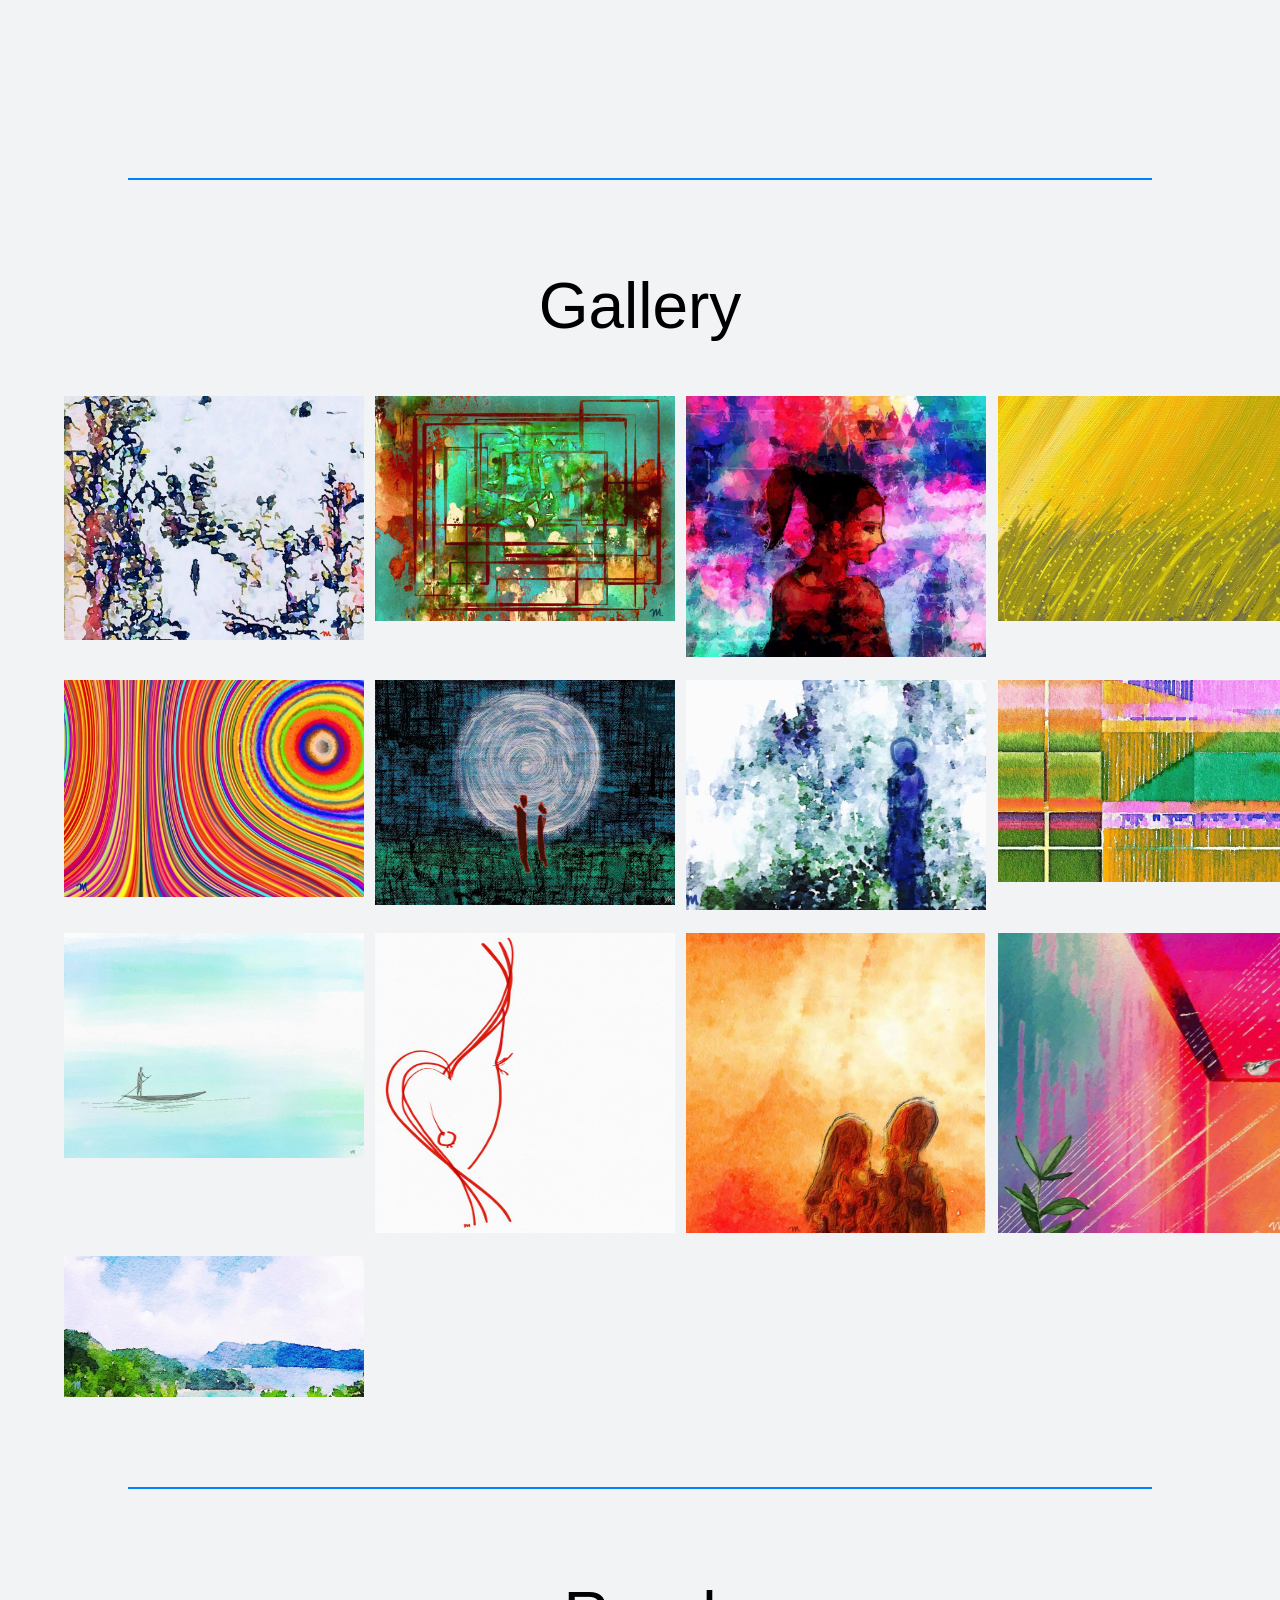
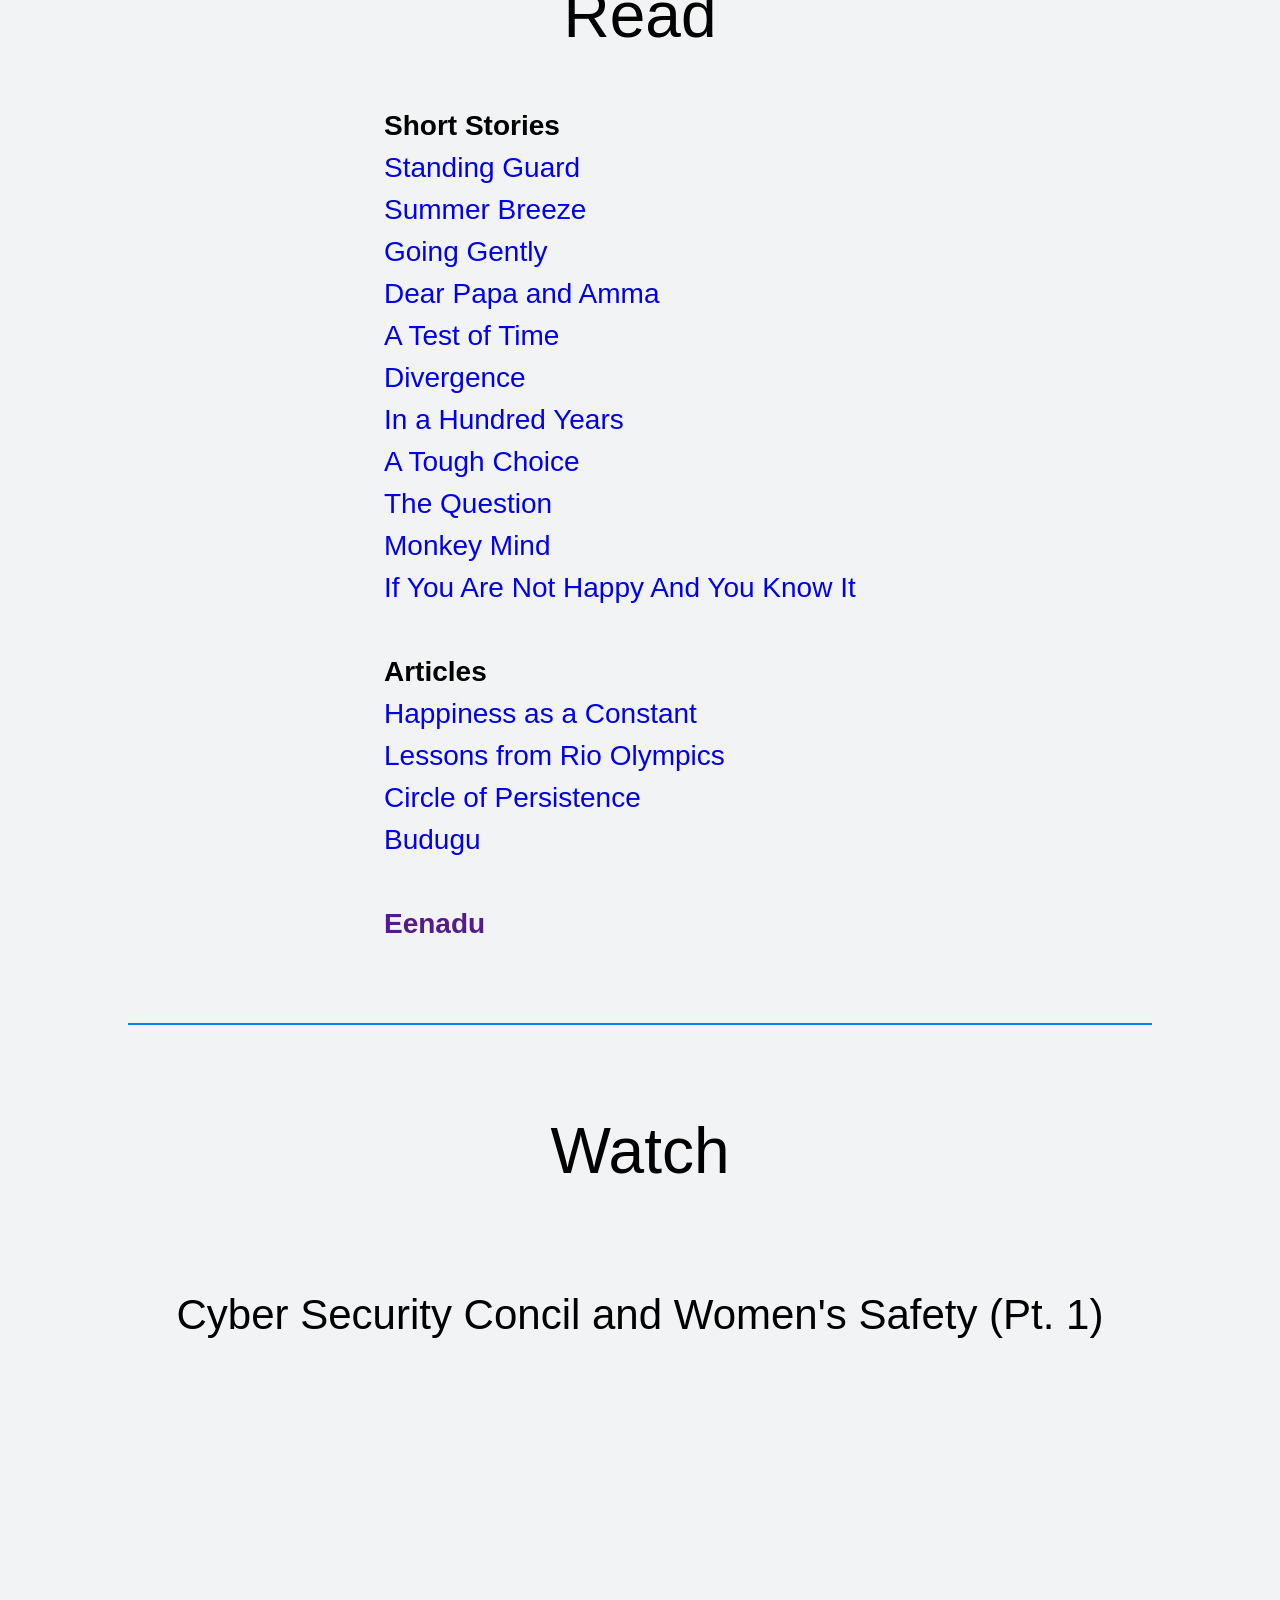
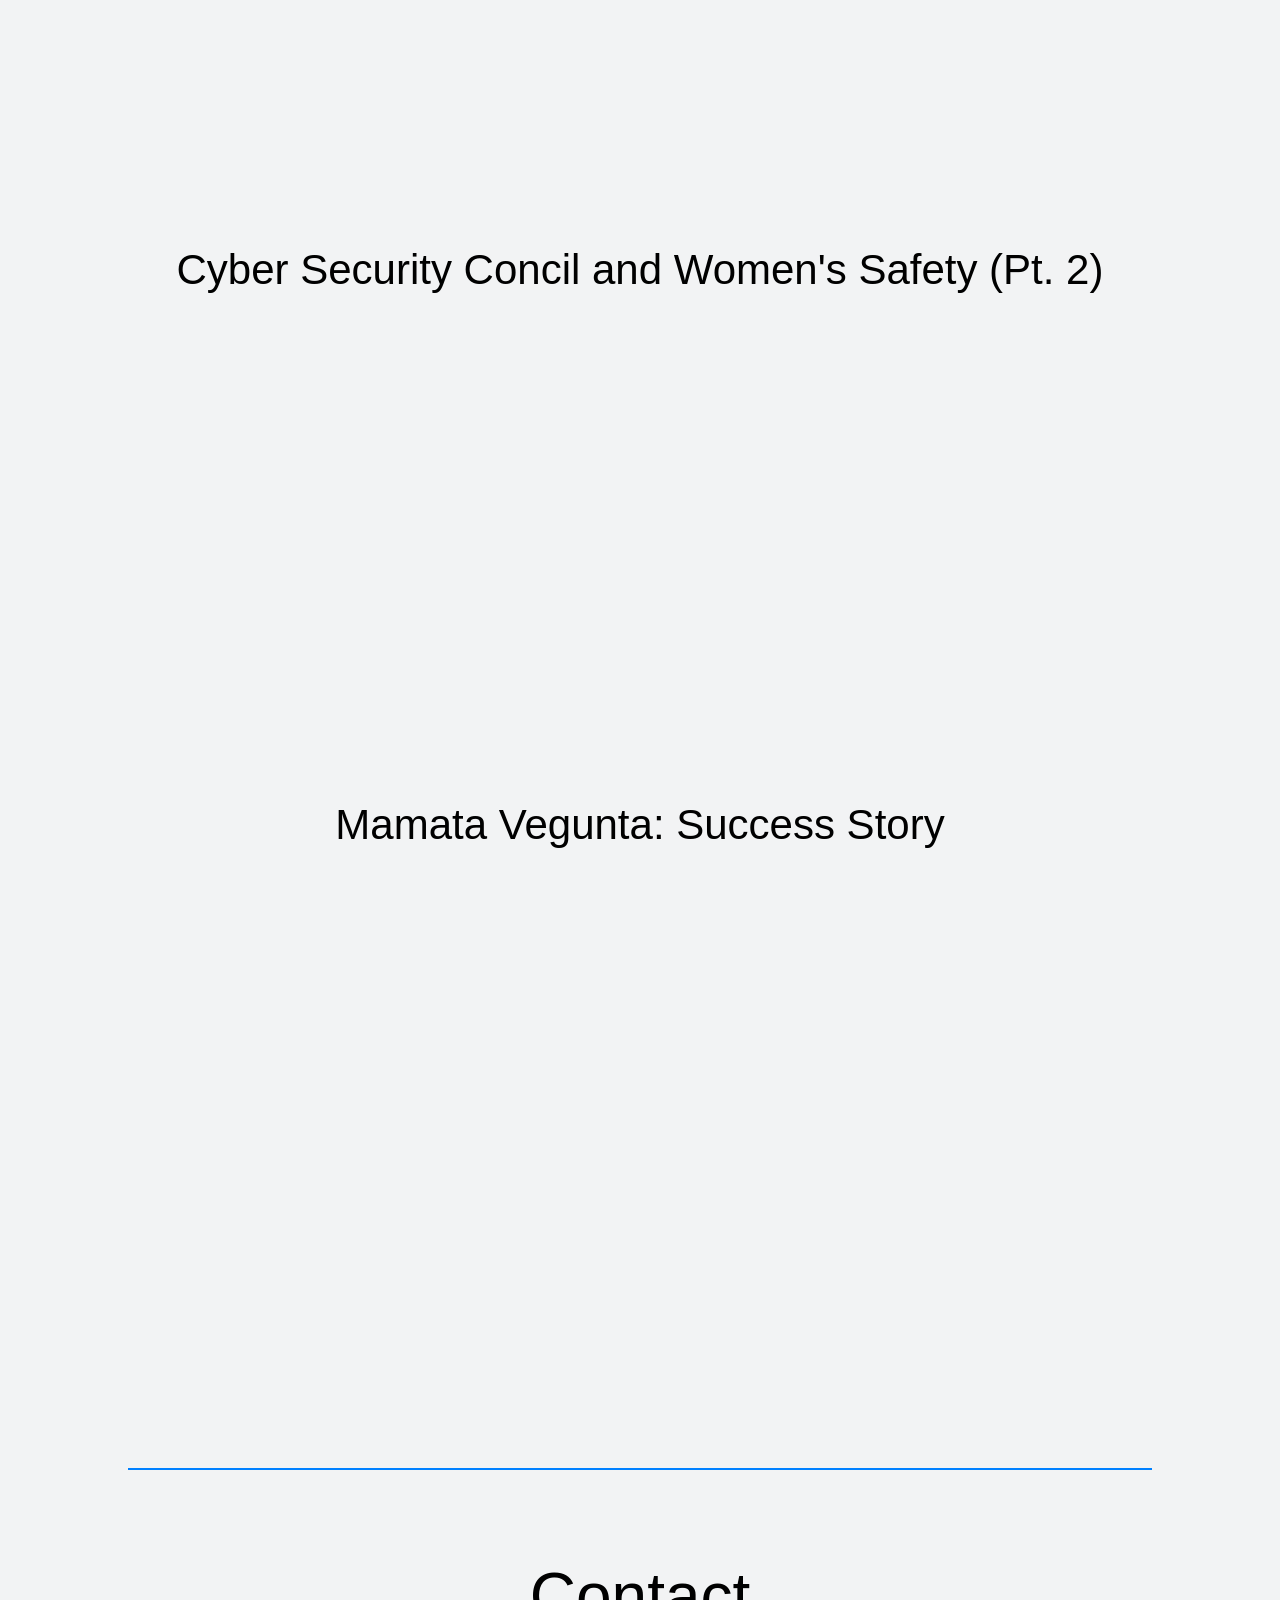
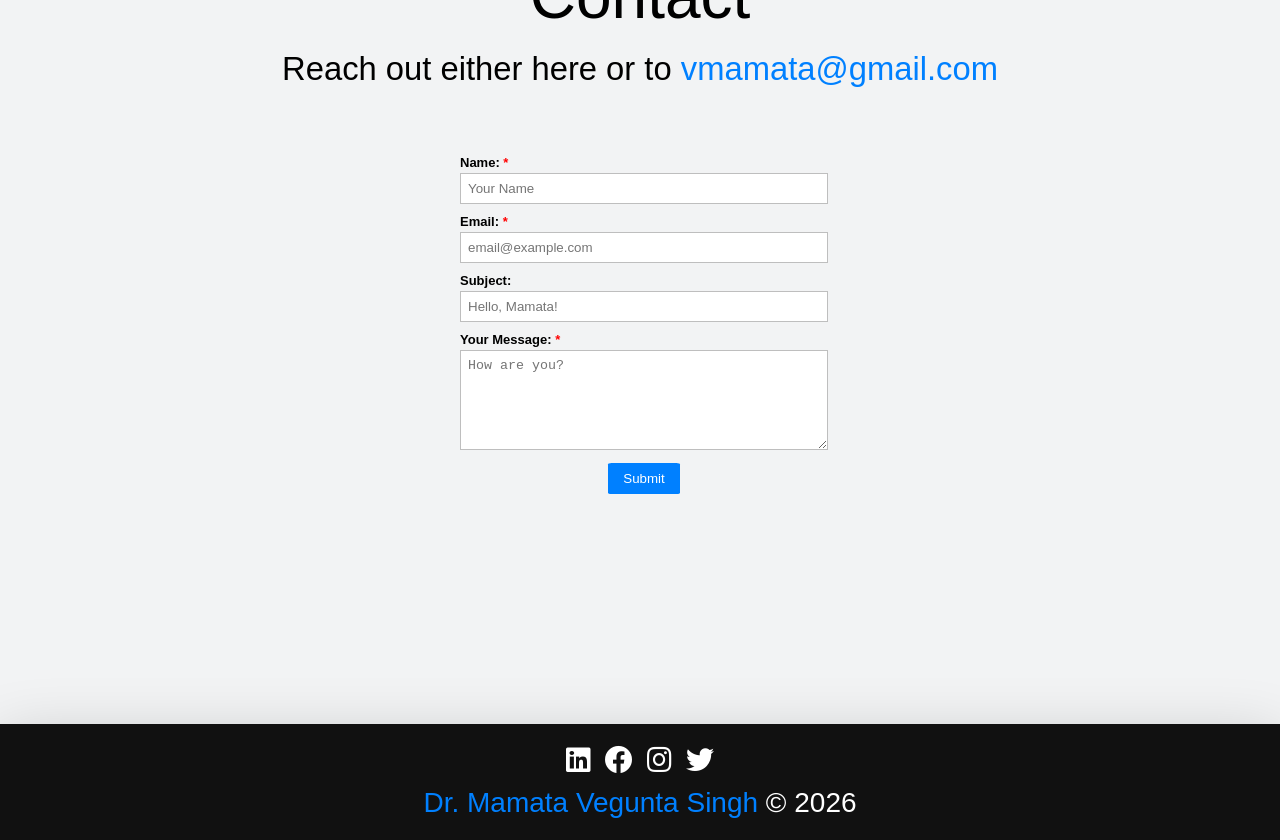
==== commit 69f1cec8: "Update index.html" ====
--- a/index.html
+++ b/index.html
@@ -96,7 +96,7 @@
     <div class="gallery">
 
       <div data-aos="fade-up" class="item">
-        <a href="https://drive.google.com/open?id=1DIhQVBmRBgQmRJbN-KDzJz6UnIaxzGOJ" target="_blank">
+        <a onclick="openPage('a-walk-in-the-woods')" target="_blank">
           <div class="container">
             <img src="img/gallery/A Walk in the Woods.jpg" alt="Project" >
             <div class="overlay">
@@ -107,7 +107,7 @@
       </div>
 
       <div data-aos="fade-up" class="item">
-        <a href="https://drive.google.com/open?id=171Yfjg0kUOakL1_RDU4D1oYLKbRfVo4P" target="_blank">
+        <a onclick="openPage('exploration')" target="_blank">
           <div class="container">
             <img src="img/gallery/Exploration.jpg" alt="Project" >
             <div class="overlay">
@@ -118,7 +118,7 @@
       </div>
 
       <div data-aos="fade-up" class="item">
-        <a href="https://drive.google.com/open?id=1uNHoMoiFikiG2cYAb23FVdyfiGPLzF3X" target="_blank">
+        <a onclick="openPage('girl')" target="_blank">
           <div class="container">
             <img src="img/gallery/Girl.jpg" alt="Project" >
             <div class="overlay">
@@ -130,7 +130,7 @@
 
 
       <div data-aos="fade-up" class="item">
-        <a href="https://drive.google.com/open?id=1BeQelhxghLdcFKqnket4tJa1GOugRxAY" target="_blank">
+        <a onclick="openPage('harvest')" target="_blank">
           <div class="container">
             <img src="img/gallery/Harvest.jpg" alt="Project" >
             <div class="overlay">
@@ -141,7 +141,7 @@
       </div>
 
       <div data-aos="fade-up" class="item">
-        <a href="https://drive.google.com/open?id=1NftbPX3it-GFln5JFExscGfLG6IOMNhW" target="_blank">
+        <a onclick="openPage('i-contain-multitudes')" target="_blank">
           <div class="container">
             <img src="img/gallery/I contain Multitudes.jpg" alt="Project" >
             <div class="overlay">
@@ -152,7 +152,7 @@
       </div>
 
       <div data-aos="fade-up" class="item">
-        <a href="https://drive.google.com/open?id=1obfgbJjMM23A5bdMUCUkVPkzncvOOKAu" target="_blank">
+        <a onclick="openPage('letter-to-infinity')" target="_blank">
           <div class="container">
             <img src="img/gallery/Letter to Infinity.jpg" alt="Project" >
             <div class="overlay">
@@ -163,7 +163,7 @@
       </div>
 
       <div data-aos="fade-up" class="item">
-        <a href="https://drive.google.com/open?id=108klSULfDZoopa3tPjgxTqVg-NvhNc5h" target="_blank">
+        <a onclick="openPage('monsoon-raaga')" target="_blank">
           <div class="container">
             <img src="img/gallery/Monsoon Raaga.jpg" alt="Project" >
             <div class="overlay">
@@ -174,7 +174,7 @@
       </div>
 
       <div data-aos="fade-up" class="item">
-        <a href="https://drive.google.com/open?id=1nVlTG3aOJVgiyRy4ZEuDRDlzpqFdknKQ" target="_blank">
+        <a onclick="openPage('perspectives')" target="_blank">
           <div class="container">
             <img src="img/gallery/Perspectives.jpg" alt="Project" >
             <div class="overlay">
@@ -185,7 +185,7 @@
       </div>
       
       <div data-aos="fade-up" class="item">
-        <a href="https://drive.google.com/open?id=1lIOt9tSUBNXSw4MHakg5PTB8SYmQQlVf" target="_blank">
+        <a onclick="openPage('tranquility')" target="_blank">
           <div class="container">
             <img src="img/gallery/Tranquility.jpg" alt="Project" >
             <div class="overlay">
@@ -196,7 +196,7 @@
       </div>
       
       <div data-aos="fade-up" class="item">
-        <a href="https://drive.google.com/open?id=1Iha6x5RWQQDfq64h51Fu8IbacggxXqn8" target="_blank">
+        <a onclick="openPage('less-is-more')" target="_blank">
           <div class="container">
             <img src="img/gallery/Less is More.jpg" height="300px" alt="Project" >
             <div class="overlay">
@@ -207,7 +207,7 @@
       </div>
 
       <div data-aos="fade-up" class="item">
-        <a href="https://drive.google.com/open?id=1f0C_uHQy55udzehjd0UVq8hjgJwoaaAh" target="_blank">
+        <a onclick="openPage('the-cosmos-is-within-us')" target="_blank">
           <div class="container">
             <img src="img/gallery/The Cosmos is Within Us.jpg" height="300px" alt="Project" >
             <div class="overlay">
@@ -218,7 +218,7 @@
       </div>
 
       <div data-aos="fade-up" class="item">
-        <a href="https://drive.google.com/open?id=1vvTAUpj07FoHnUh8Gny00thTzNEyis-s" target="_blank">
+        <a onclick="openPage('to-each-her-home')" target="_blank">
           <div class="container">
             <img src="img/gallery/To Each Her Home.jpg" height="300px" alt="Project" >
             <div class="overlay">
@@ -229,7 +229,7 @@
       </div>
 
       <div data-aos="fade-up" class="item">
-        <a href="https://drive.google.com/open?id=1bsVHcNigOU0nMvJH_LPLqzheOL5CCGND" target="_blank">
+        <a onclick="openPage('horizons-whisper')" target="_blank">
           <div class="container">
             <img src="img/gallery/Horizons Whisper.jpg" alt="Project" >
             <div class="overlay">
@@ -269,12 +269,9 @@
     <a href="https://telanganatoday.com/lessons-from-rio-olympics" target="_blank">Lessons from Rio Olympics</a><br>
     <a href="https://www.linkedin.com/pulse/circle-persistence-mamata-vegunta/?fbclid=IwAR0C2kjxBHXehyrj1PKVOPmD0QyHR0JPc5D-iKPHspi4kYMkryYAzswJ1iU" target="_blank">Circle of Persistence</a><br>
     <a href="https://magazine.saarangabooks.com/budugu-about-a-boy-and-his-worldview/" target="_blank">Budugu</a><br>
+
     <br>
-    <a href="https://magazine.saarangabooks.com/author/mamata/" target="_blank"><b>Kaleidoscope</b> </a><br>
-    <br>
-    <a href="https://drive.google.com/open?id=1LePbMn0H7Kv9L8N8JD31wEGFJh1LhO0M" target="_blank"><b>Eenadu</b></a><br>
-
-
+    <a onclick="openPage('eenadu')" href="" target="_blank"><b>Eenadu</b></a><br>
     
   </main>
 
@@ -408,6 +405,10 @@
     bars[i].classList.add("hidden");
   }
 
+}
+
+function openPage(image_name) {
+  window.open("img?" + image_name, "_blank");
 }
 
 (function() {
--- a/css/main.css
+++ b/css/main.css
@@ -694,8 +694,8 @@
   iframe {    
     position: relative;
     right: 10%;
-    width: 400px;
-    height: 200px;
+    width: 380px;
+    height: 190px;
   }
   body#bg-img:after {
     content: '';
@@ -756,8 +756,8 @@
   iframe {
     position: relative;
     right: 10%;
-    width: 300px;
-    height: 150px;
+    width: 270px;
+    height: 135px;
   }
   body#bg-img:after {
     content: '';
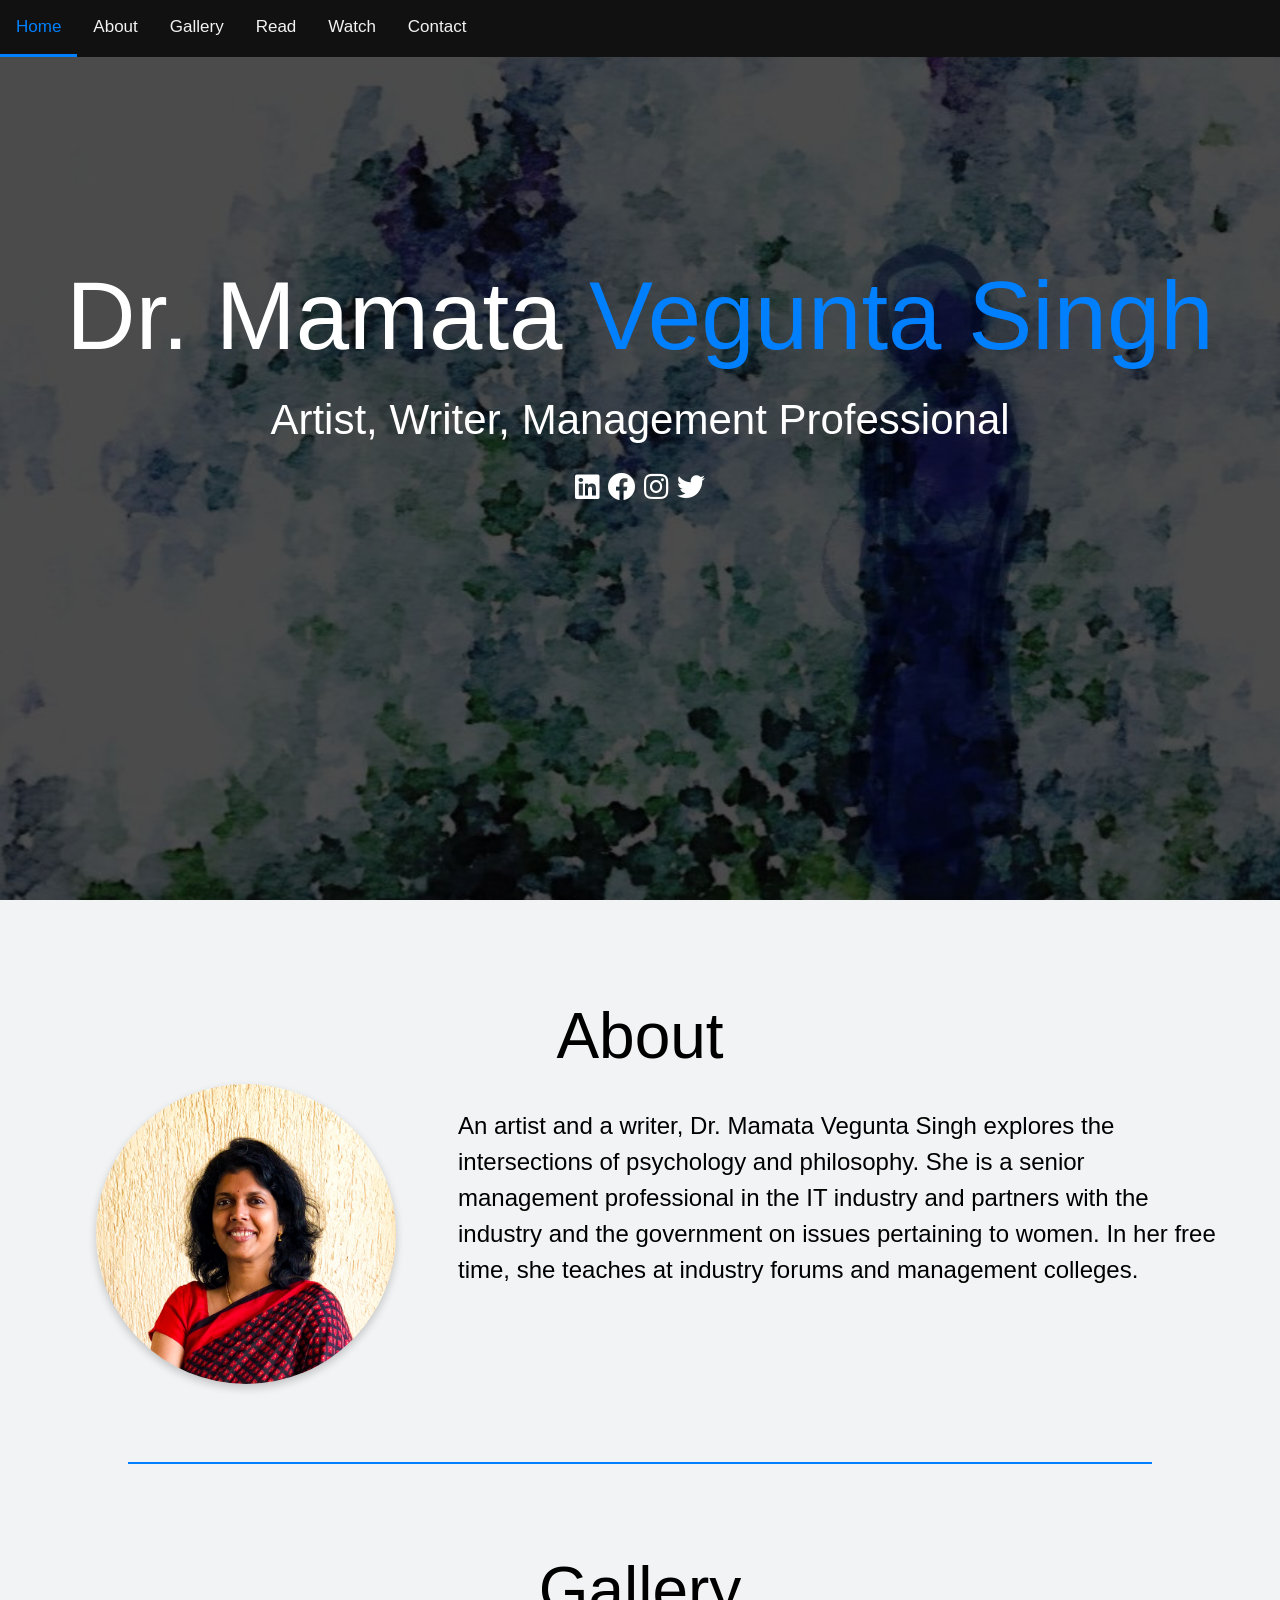
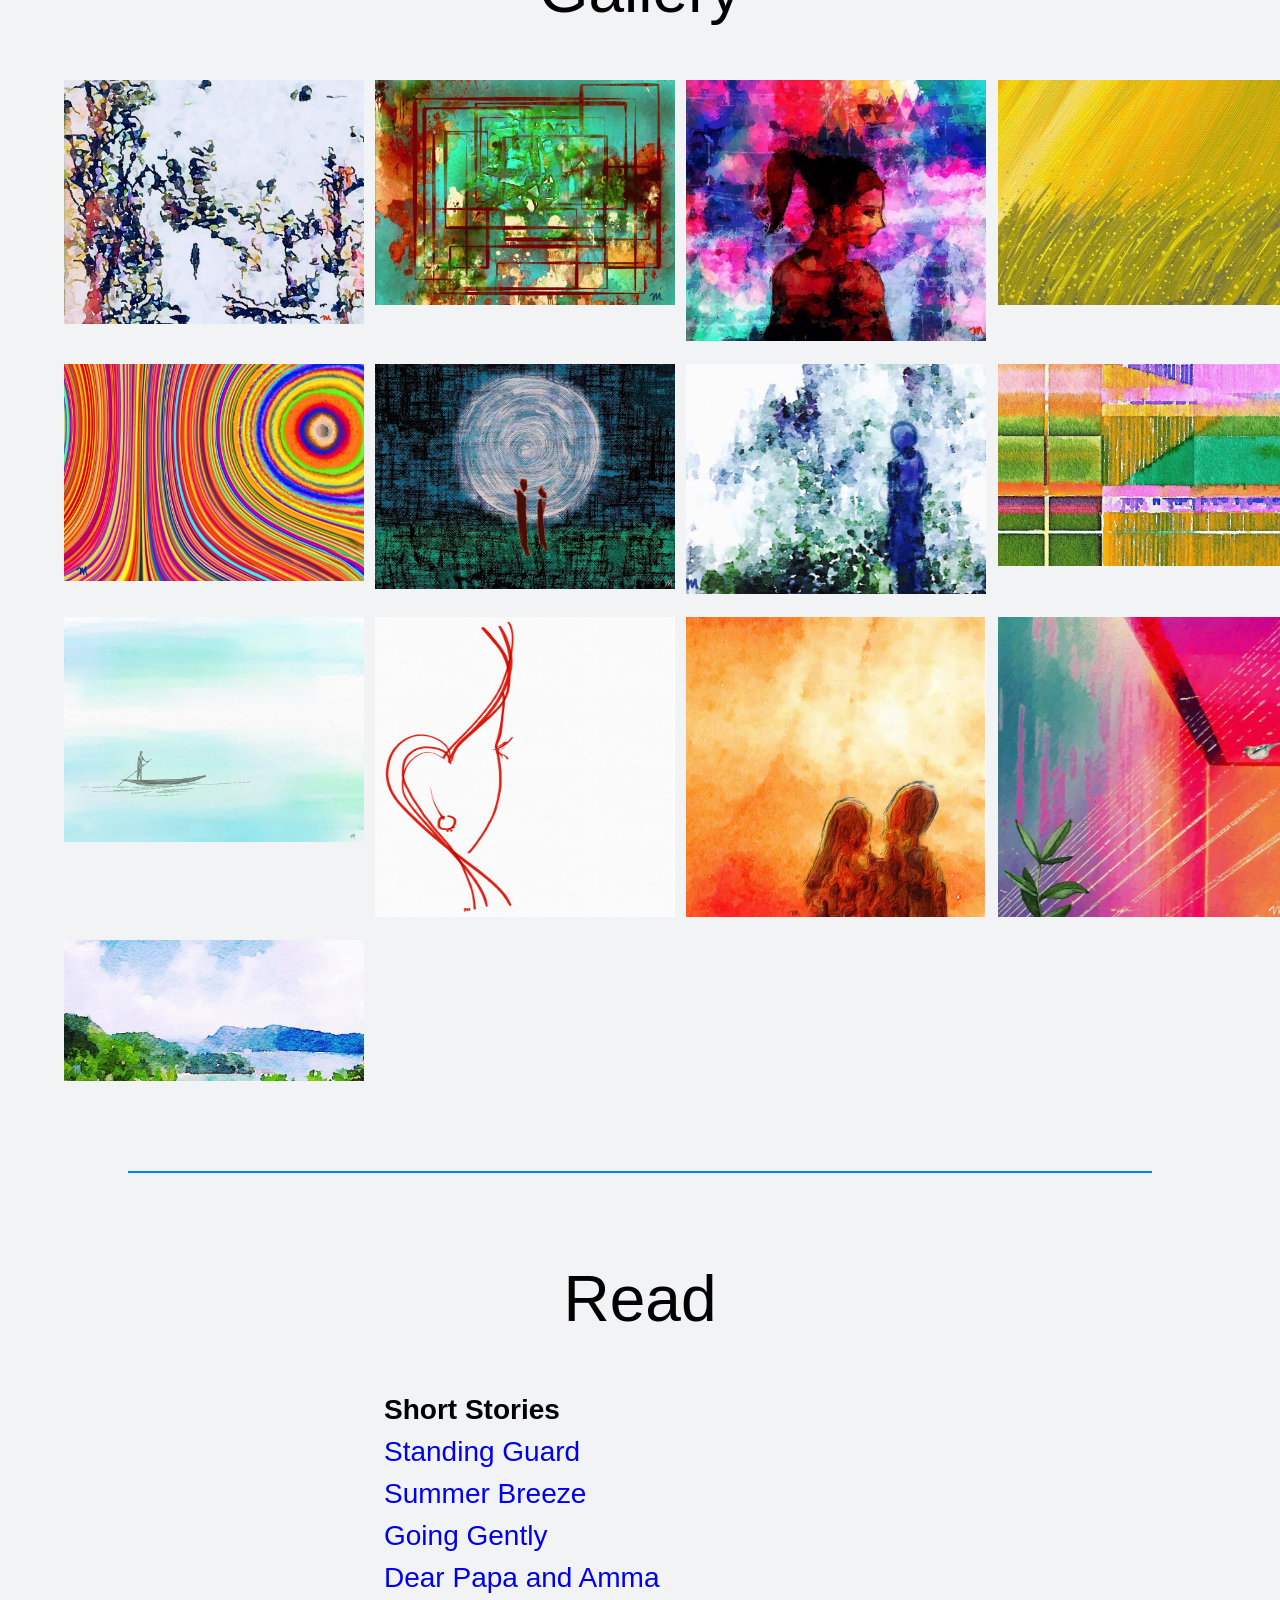
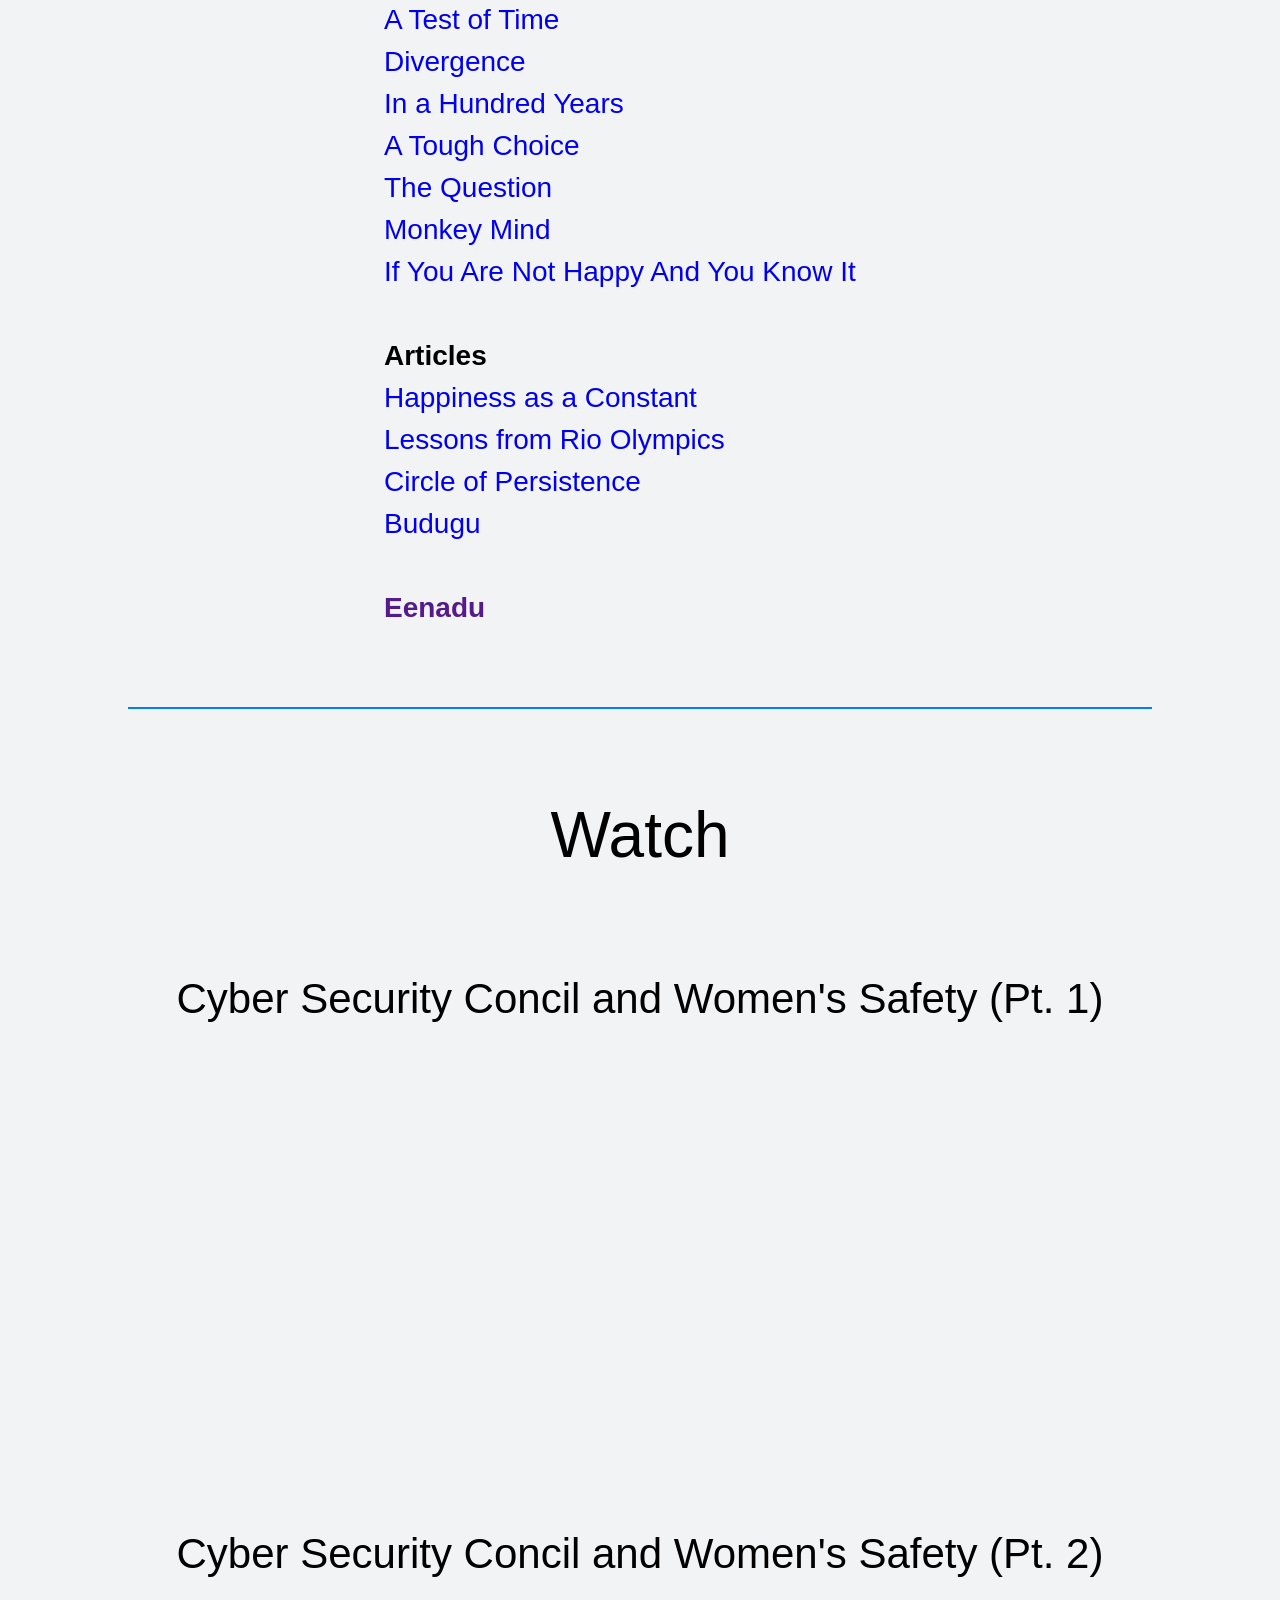
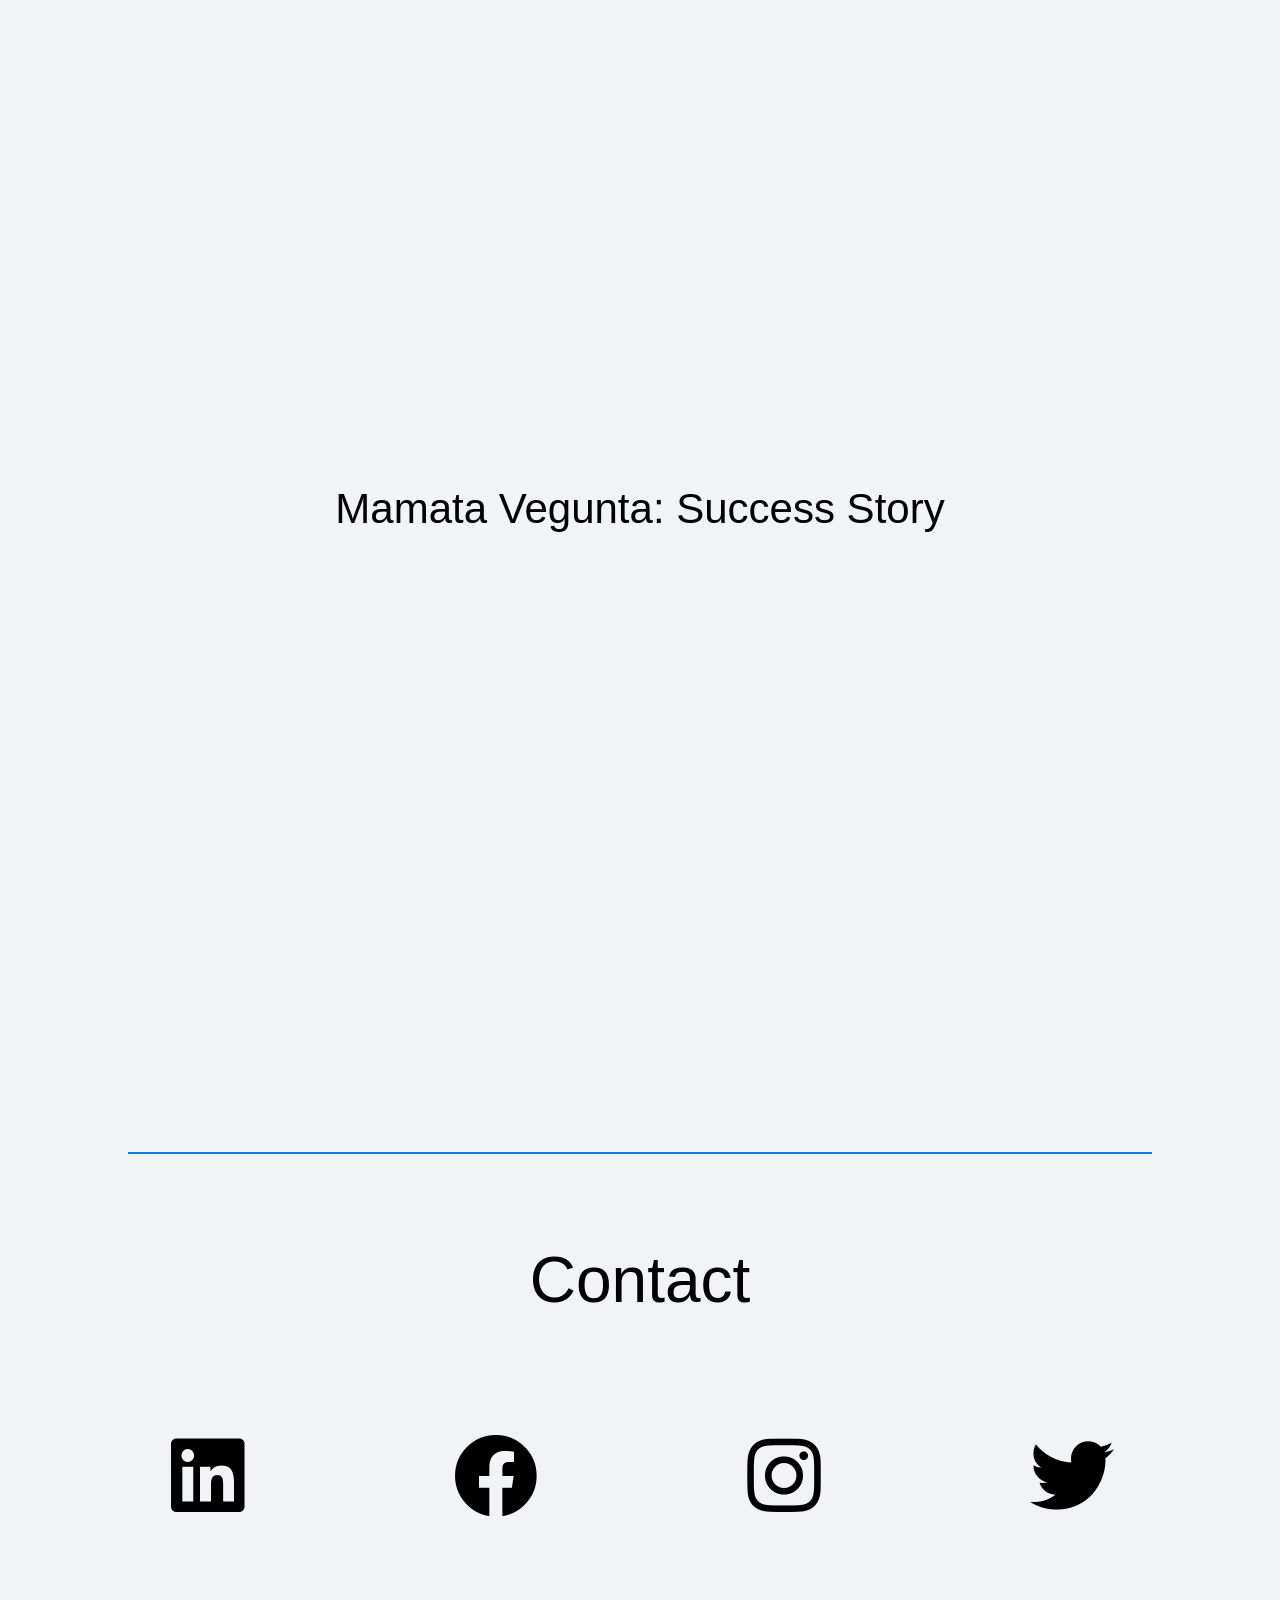
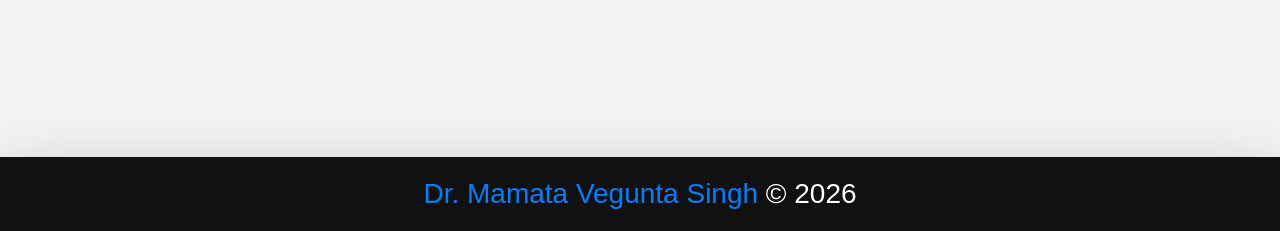
==== commit 0d539dfe: "Update index.html" ====
--- a/index.html
+++ b/index.html
@@ -60,7 +60,7 @@
 
   <!-- ABOUT -->
 
-  <main id="about" class="major-section">
+  <div id="about" class="major-section" style="padding:4rem;">
     <h1 data-aos="fade-in" class="md-heading">
       About
     </h1>
@@ -73,16 +73,10 @@
           and the government on issues pertaining to women. In her free time, she teaches at industry forums
           and management colleges.
         </p>
-
-        <p>An artist and a writer, Dr. Mamata Vegunta Singh explores the intersections of psychology and
-          philosophy. She is a senior management professional in the IT industry and partners with the industry
-          and the government on issues pertaining to women. In her free time, she teaches at industry forums
-          and management colleges.
-        </p>
       </div>
 
     </div>
-  </main>
+  </div>
 
   <hr data-aos="slide-right" size="4" width="80%"/>
   
@@ -323,42 +317,34 @@
   
   <!-- CONTACT -->
 
-  <main id="contact" class="major-section">
+  <div id="contact" class="major-section" style="padding:4rem;">
     <h1 data-aos="fade-in" class="md-heading">Contact</h1>
-    <h3 data-aos="fade-in" class="sm-heading">
-      Reach out either here or to <a href="mailto:vmamata@gmail.com"> <u style="color:var(--secondary-color);text-decoration:none;">vmamata@gmail.com</u></a>
-    </h3>
-
-    <form data-aos="fade-up" action="https://formspree.io/vmamata@gmail.com" method="POST">
-      <ul class="form-style-1">
-        <li><label>Name: <span class="required">*</span></label><input type="text" name="field1" class="field-long" placeholder="Your Name" required/></li>
-        <li><label>Email: <span class="required">*</span></label>
-        <input type="email" name="field3" class="field-long" placeholder="email@example.com" required/></li>
-        <li><label>Subject: </label><input type="text" name="field1" class="field-long" placeholder="Hello, Mamata!" /></li>
-        <li><label>Your Message: <span class="required">*</span></label>
-        <textarea name="field5" id="field5" class="field-long field-textarea" placeholder="How are you?" required></textarea></li>
-        <li><center><input type="submit" value="Submit"/></center></li>
-      </ul>
-    </form>
-
-  </main>
+
+    <br><br>
+    
+    <div class="contact-icons">
+      <a href="https://www.linkedin.com/in/mamatavegunta/" target="_blank" >
+        <i class="fab fa-linkedin fa-3x"></i>
+      </a>
+      <a href="https://www.facebook.com/MamataVSingh" target="_blank" >
+        <i class="fab fa-facebook fa-3x"></i>
+      </a>
+      <a href="https://www.instagram.com/mamatavegunta/" target="_blank" >
+        <i class="fab fa-instagram fa-3x"></i>
+      </a>
+      <a href="https://www.twitter.com/in/mamatavegunta/" target="_blank" >
+        <i class="fab fa-twitter fa-3x"></i>
+      </a>
+    </div>
+
+    <br><br>
+    <br><br>
+
+  </div>
 
 
   <footer class="footer">
-    <div class="icons">
-      <a href="https://www.linkedin.com/in/mamatavegunta/" target="_blank" >
-        <i class="fab fa-linkedin fa-1x"></i>
-      </a>
-      <a href="https://www.facebook.com/MamataVSingh" target="_blank" >
-        <i class="fab fa-facebook fa-1x"></i>
-      </a>
-      <a href="https://www.instagram.com/mamatavegunta/" target="_blank" >
-        <i class="fab fa-instagram fa-1x"></i>
-      </a>
-      <a href="https://www.twitter.com/in/mamatavegunta/" target="_blank" >
-        <i class="fab fa-twitter fa-1x"></i>
-      </a>
-    </div>
+    
     <span class="text-blue sm-heading">Dr. Mamata Vegunta Singh</span> <span class="sm-heading">© <span id="current-year"></span> </span>
 </footer>
 
--- a/css/main.css
+++ b/css/main.css
@@ -240,7 +240,6 @@
   color: white;
 }
 main .icons a {
-  padding: 0.4rem;
   color: #fff;
 }
 main .icons a:hover {
@@ -250,6 +249,22 @@
   overflow: hidden; }
 main#home h1 {
   margin-top: 20vh; }
+
+.contact-icons {
+  display: grid;
+  grid-template-columns: repeat(4, 2fr);
+  align-content: center;
+  text-align: center;
+  margin-top: 1rem;
+  color: black;
+}
+.contact-icons a {
+  padding: 0.4rem;
+  color: black;
+}
+.contact-icons a:hover {
+  color: var(--secondary-color);
+  transition: all 0.5s ease-out; }
 
 .about-info {
   display: grid;
@@ -411,6 +426,7 @@
   top: 0;
   bottom: 0;
   left: 0;
+  cursor: pointer;
   right: 0;
   opacity: 0;
   transition: .5s ease;
@@ -666,6 +682,9 @@
     max-width: 100%;
     height: auto;
    }
+  .contact-icons {
+    grid-template-columns: repeat(2, 1fr);
+  }
 }
 
 @media screen and (min-width: 377px) and (max-width: 500px) {
@@ -694,8 +713,8 @@
   iframe {    
     position: relative;
     right: 10%;
-    width: 380px;
-    height: 190px;
+    width: 400px;
+    height: 200px;
   }
   body#bg-img:after {
     content: '';
@@ -728,6 +747,9 @@
     padding: 9px;
     font-size: 9px;
   }
+  .contact-icons {
+    grid-template-columns: repeat(1, 1fr);
+  }
 }
 
 @media screen and (max-width: 376px) {
@@ -740,6 +762,9 @@
   main#home h1 {
     margin-top: 20vh; 
     font-size: 2rem;
+  }
+  .contact-icons {
+    grid-template-columns: repeat(1, 1fr);
   }
   ul.menu-nav, div.menu-branding {
     float: none;
@@ -756,8 +781,8 @@
   iframe {
     position: relative;
     right: 10%;
-    width: 270px;
-    height: 135px;
+    width: 300px;
+    height: 150px;
   }
   body#bg-img:after {
     content: '';
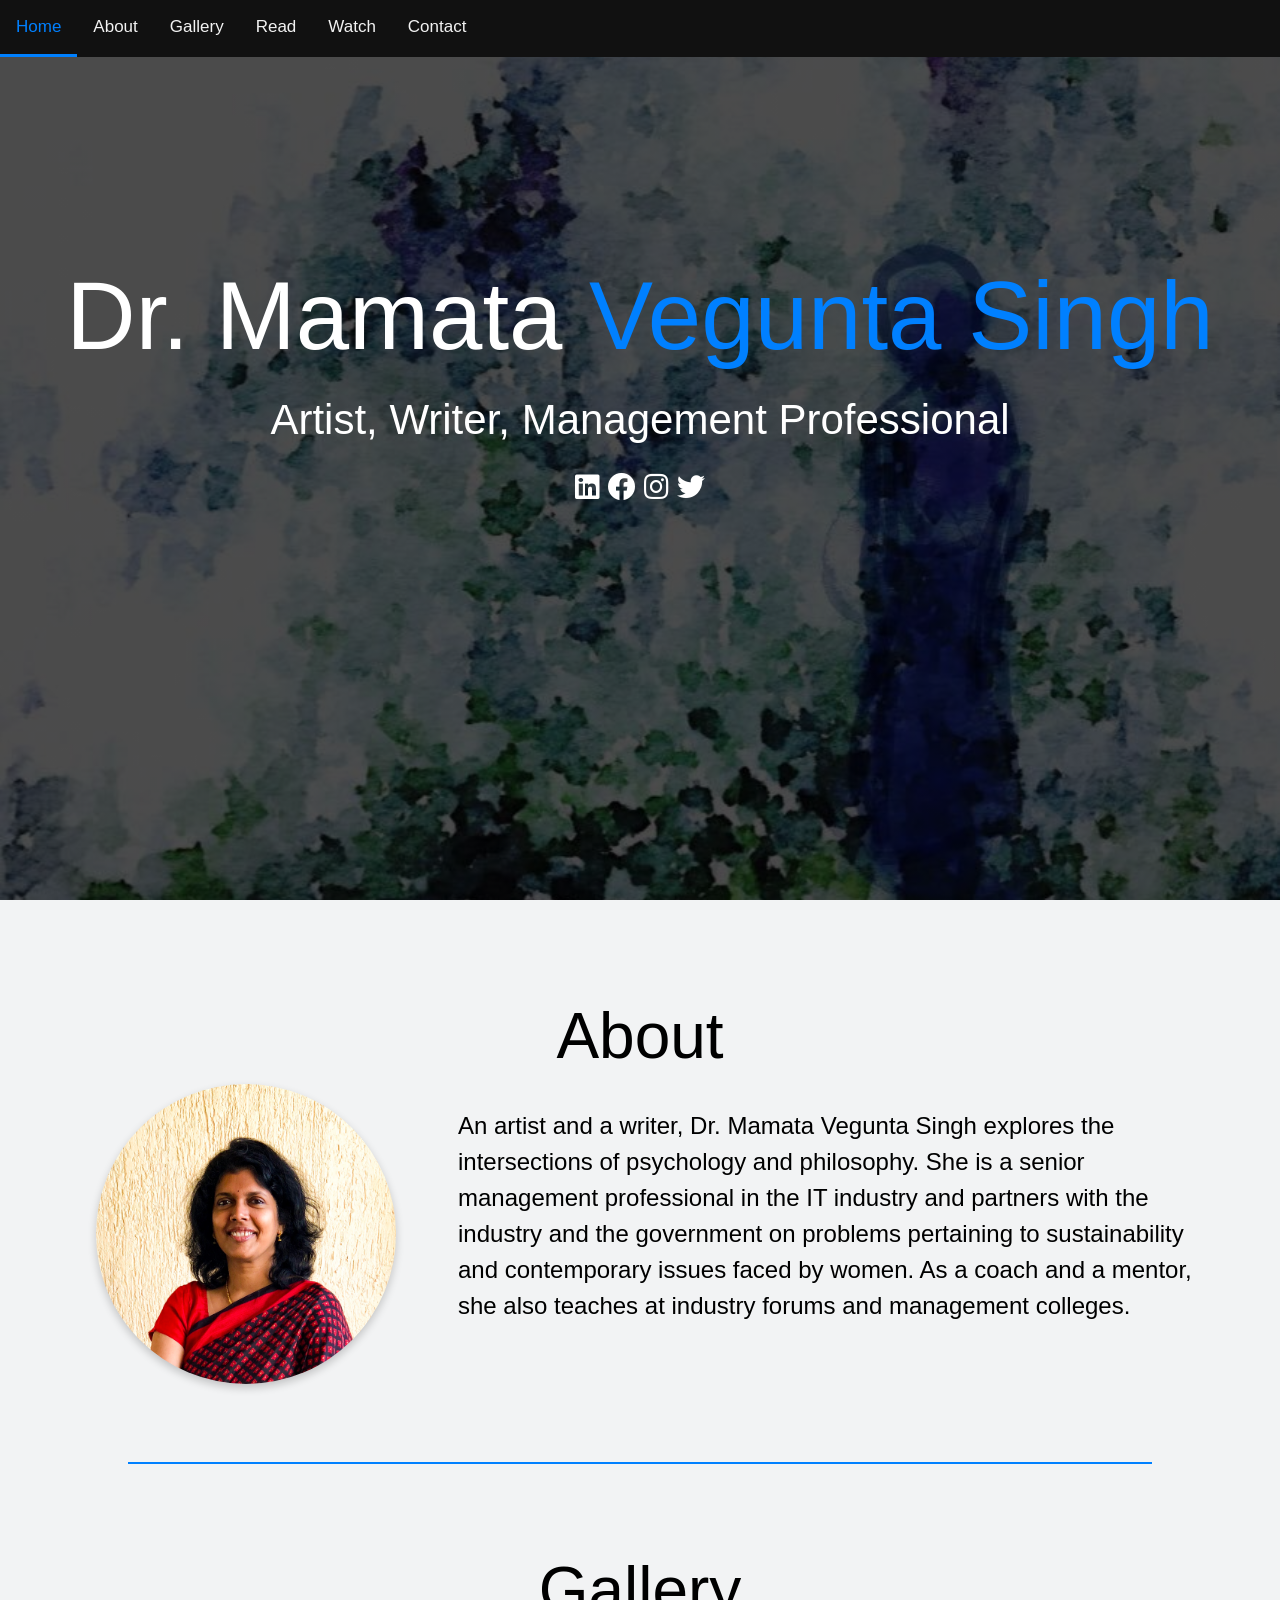
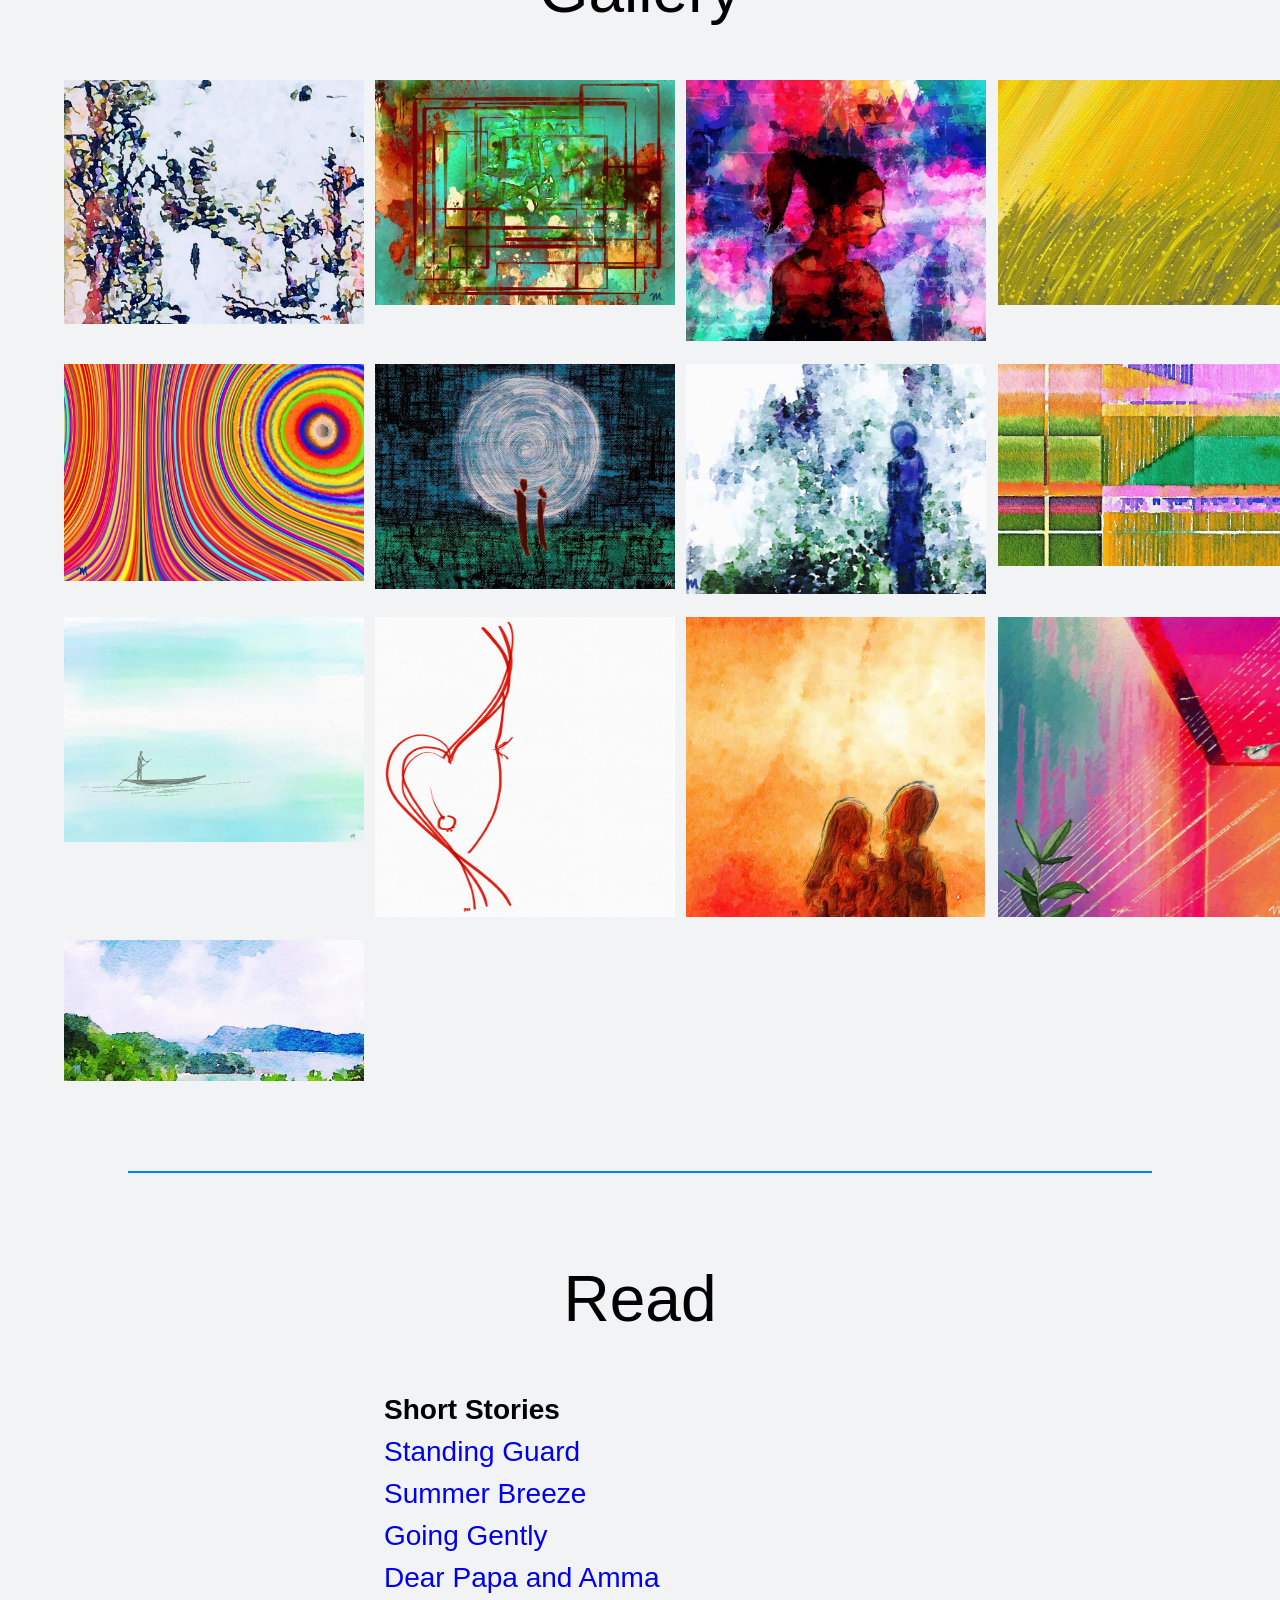
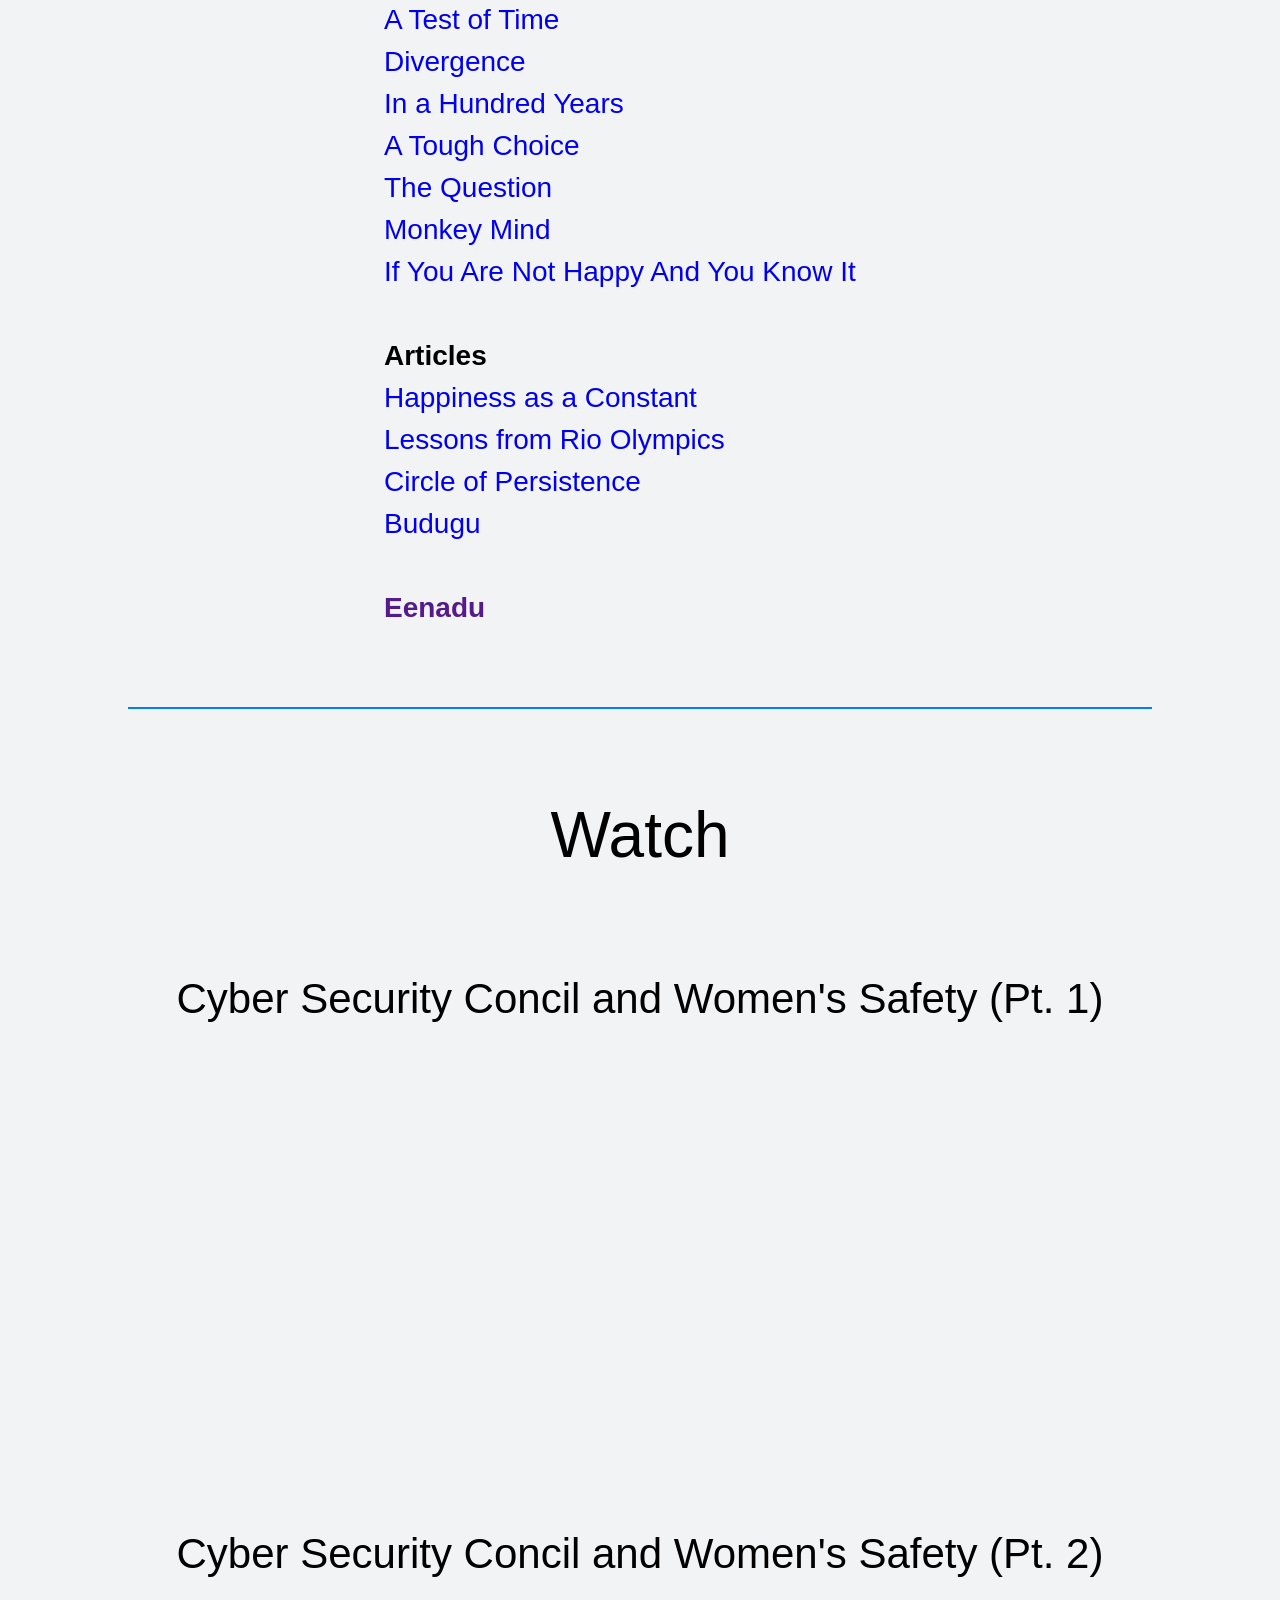
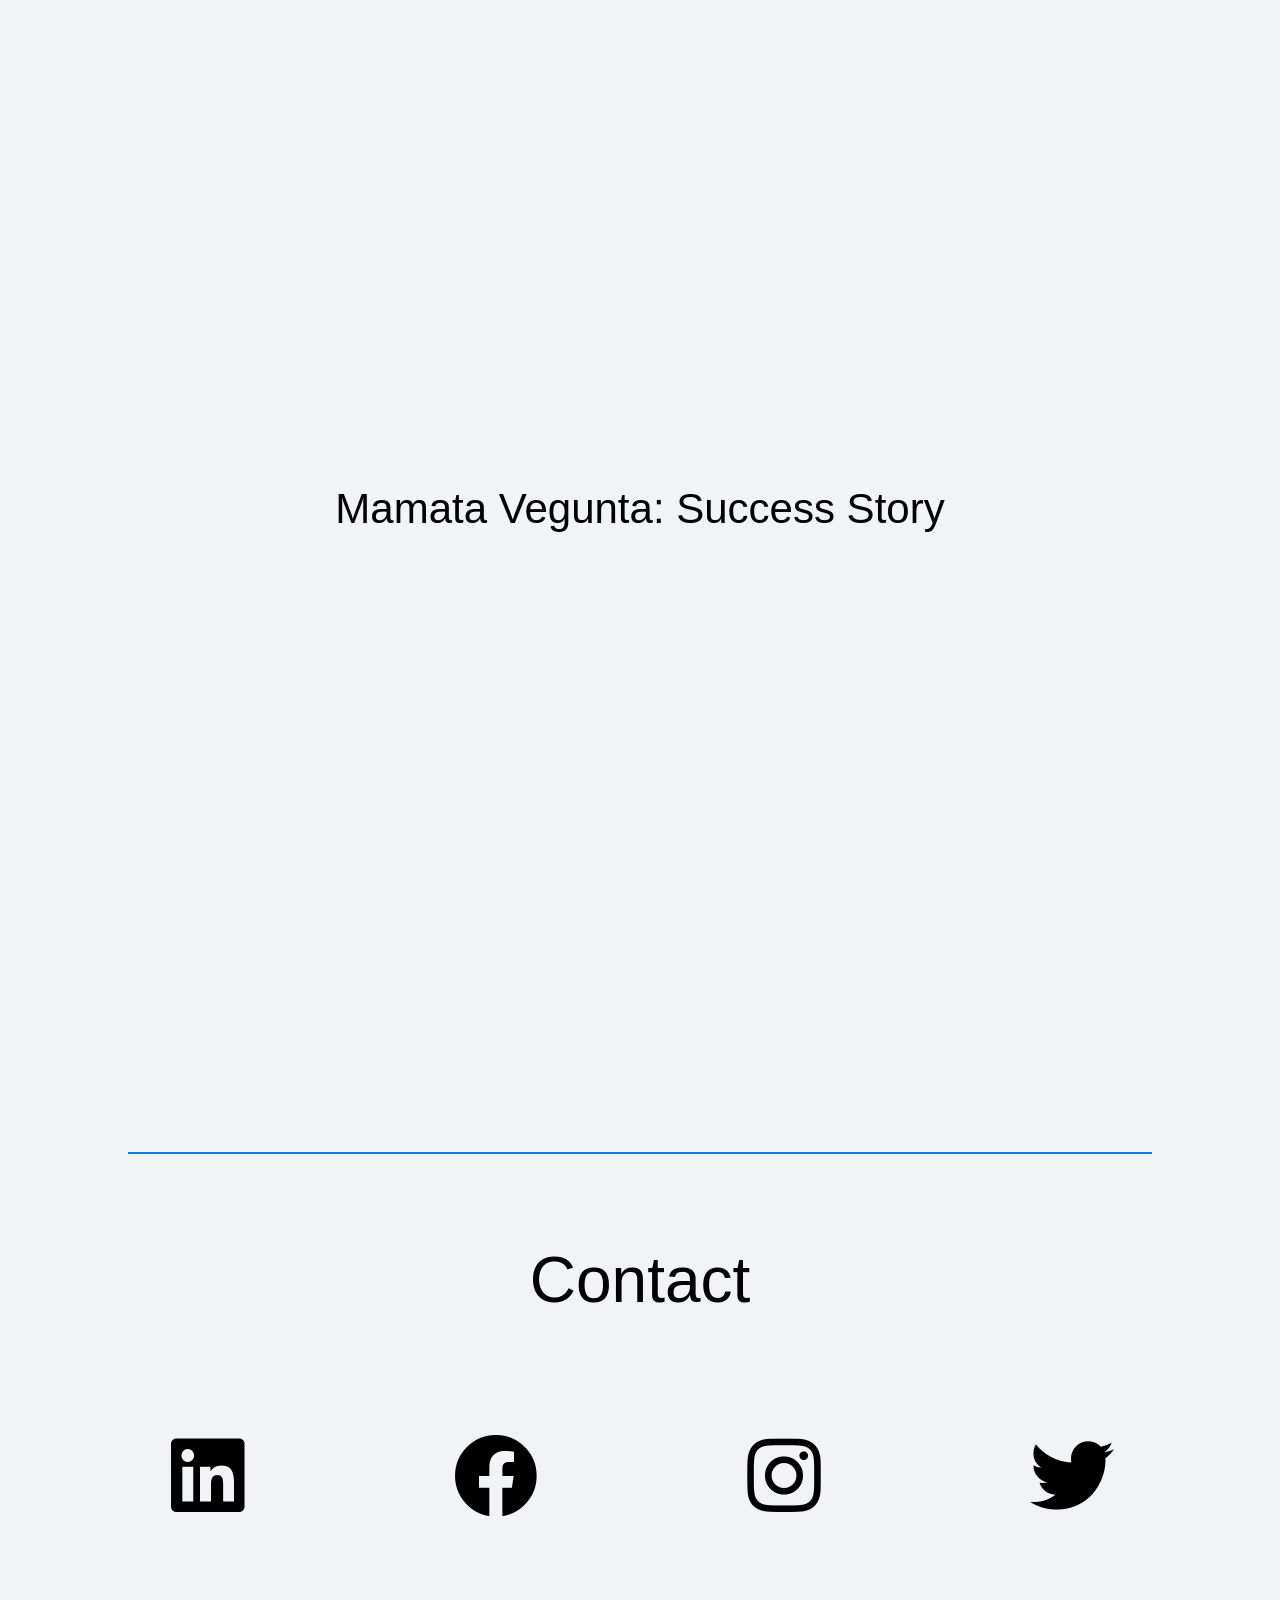
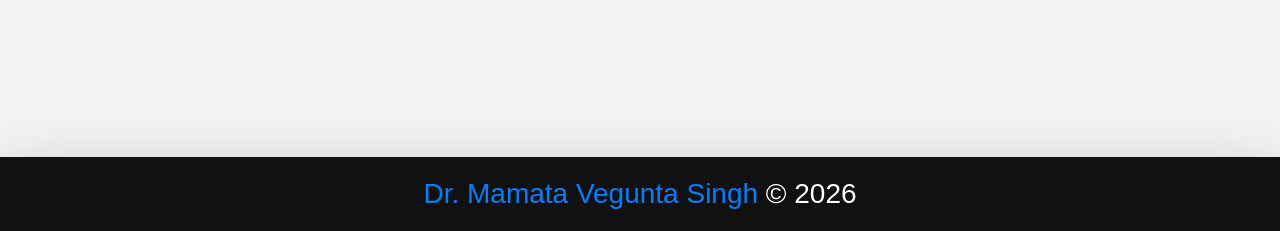
==== commit ca47bf51: "Changed bio details" ====
--- a/index.html
+++ b/index.html
@@ -48,7 +48,7 @@
       <a href="https://www.instagram.com/mamatavegunta/" target="_blank" >
         <i class="fab fa-instagram fa-1x"></i>
       </a>
-      <a href="https://www.twitter.com/in/mamatavegunta/" target="_blank" >
+      <a href="https://www.twitter.com/mamatavegunta/" target="_blank" >
         <i class="fab fa-twitter fa-1x"></i>
       </a>
     </div>
@@ -70,8 +70,8 @@
       <div data-aos="fade-right" class="bio">
         <p>An artist and a writer, Dr. Mamata Vegunta Singh explores the intersections of psychology and
           philosophy. She is a senior management professional in the IT industry and partners with the industry
-          and the government on issues pertaining to women. In her free time, she teaches at industry forums
-          and management colleges.
+          and the government on problems pertaining to sustainability and contemporary issues faced by women. 
+          As a coach and a mentor, she also teaches at industry forums and management colleges.
         </p>
       </div>
 
@@ -332,7 +332,7 @@
       <a href="https://www.instagram.com/mamatavegunta/" target="_blank" >
         <i class="fab fa-instagram fa-3x"></i>
       </a>
-      <a href="https://www.twitter.com/in/mamatavegunta/" target="_blank" >
+      <a href="https://www.twitter.com/mamatavegunta/" target="_blank" >
         <i class="fab fa-twitter fa-3x"></i>
       </a>
     </div>
--- a/css/main.css
+++ b/css/main.css
@@ -713,8 +713,8 @@
   iframe {    
     position: relative;
     right: 10%;
-    width: 400px;
-    height: 200px;
+    width: 380px;
+    height: 190px;
   }
   body#bg-img:after {
     content: '';
@@ -781,8 +781,8 @@
   iframe {
     position: relative;
     right: 10%;
-    width: 300px;
-    height: 150px;
+    width: 270px;
+    height: 135px;
   }
   body#bg-img:after {
     content: '';
